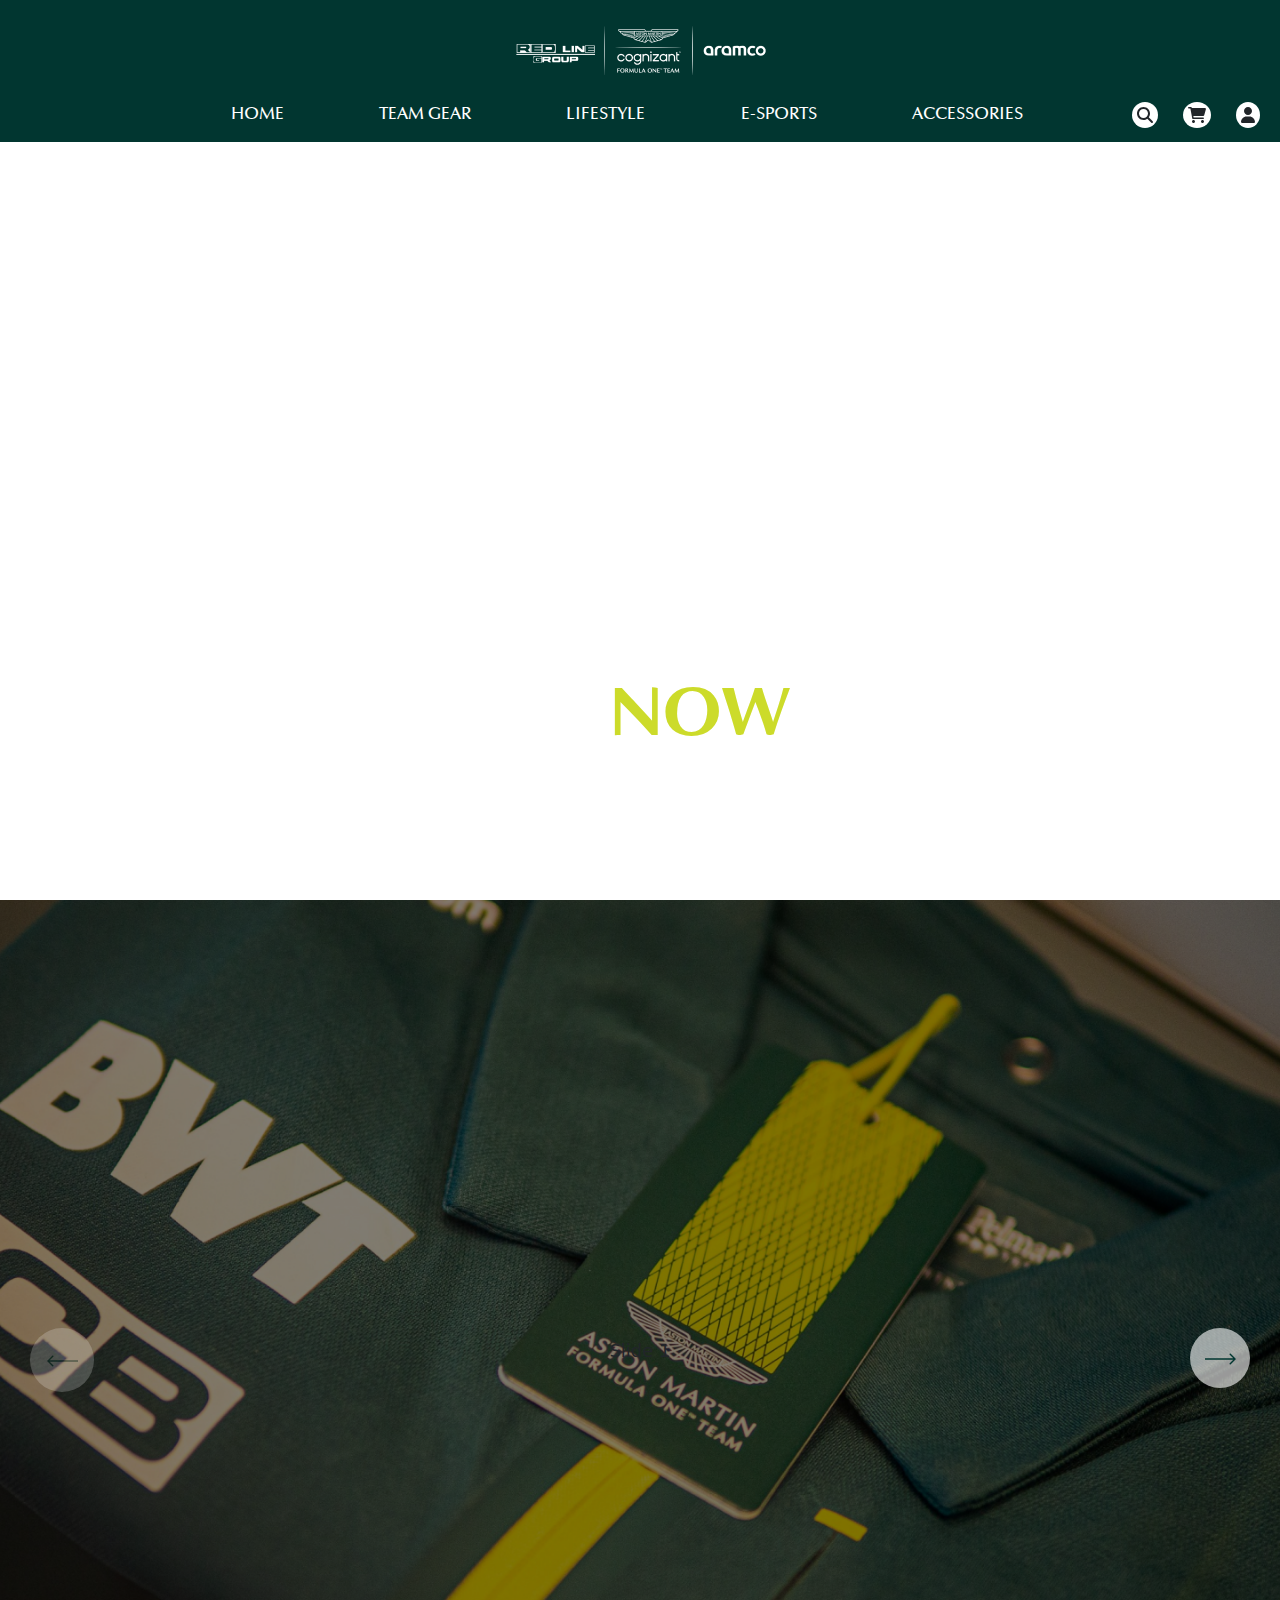
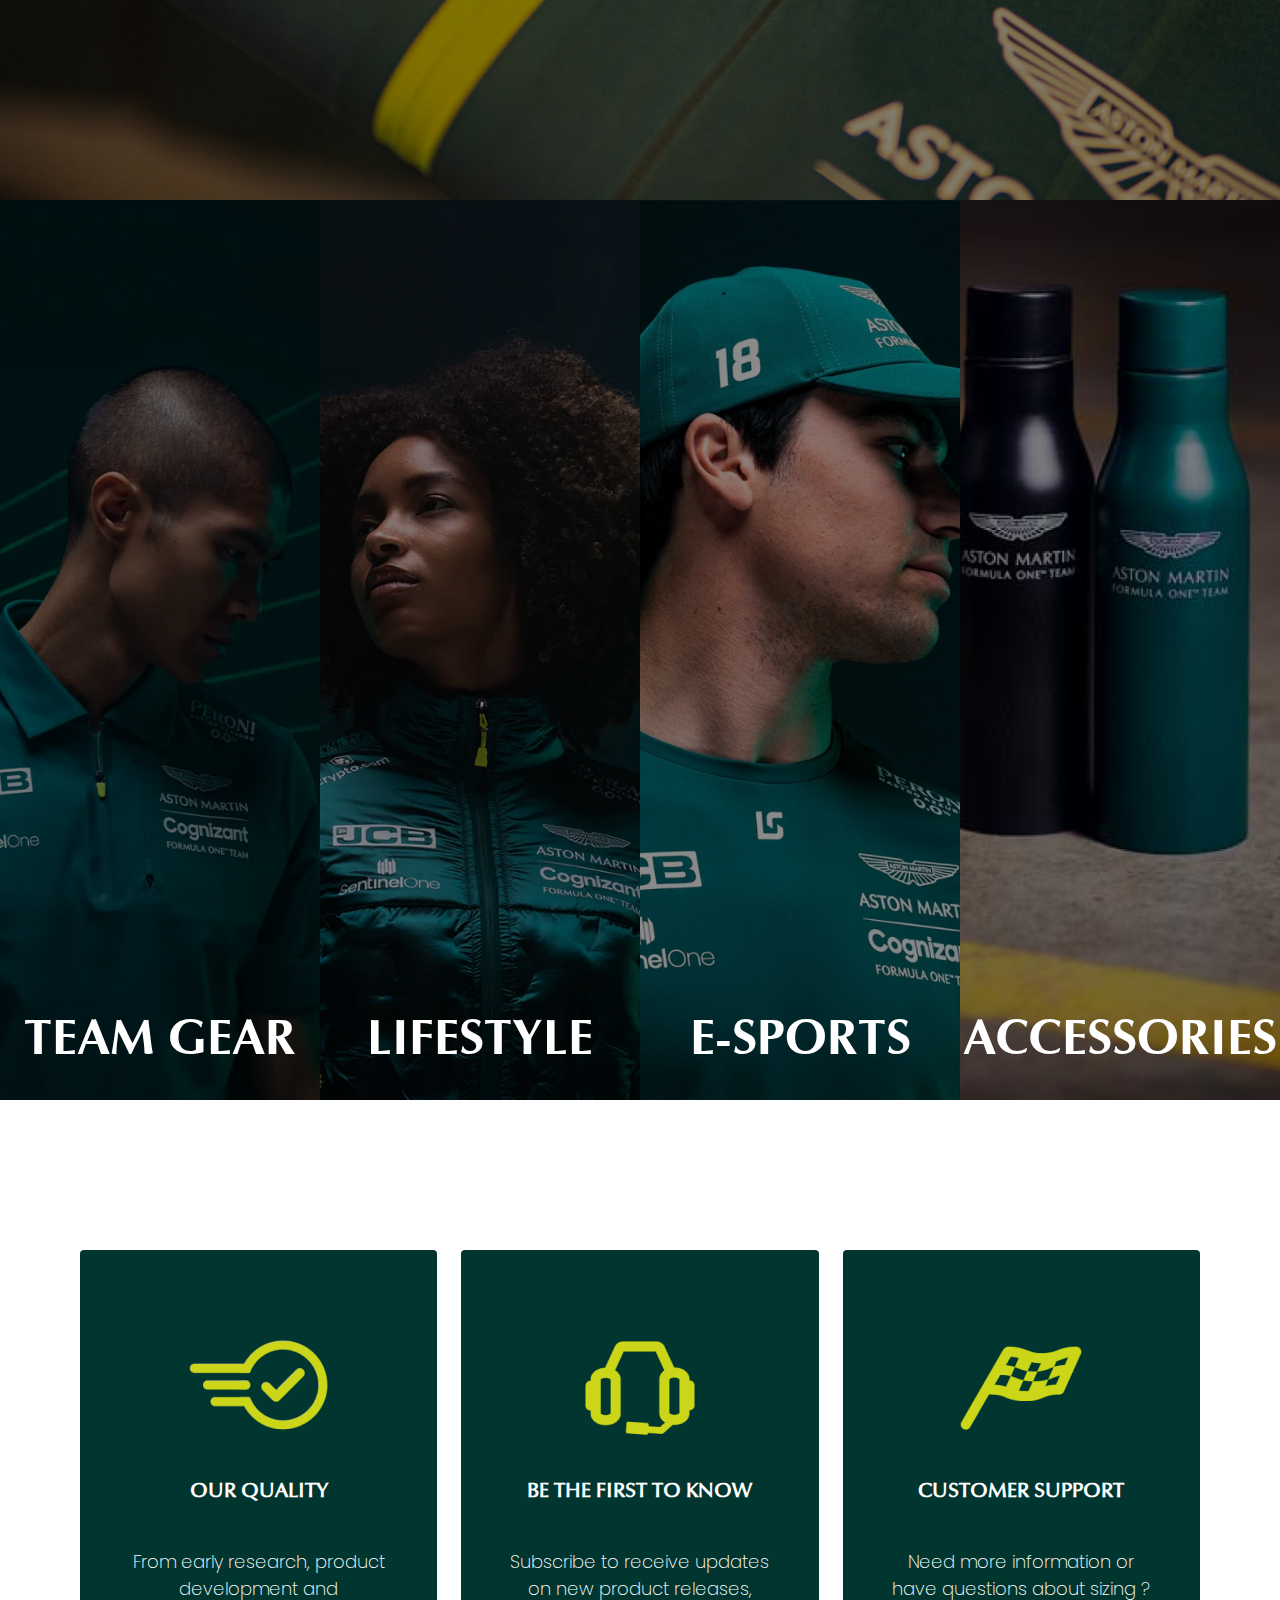
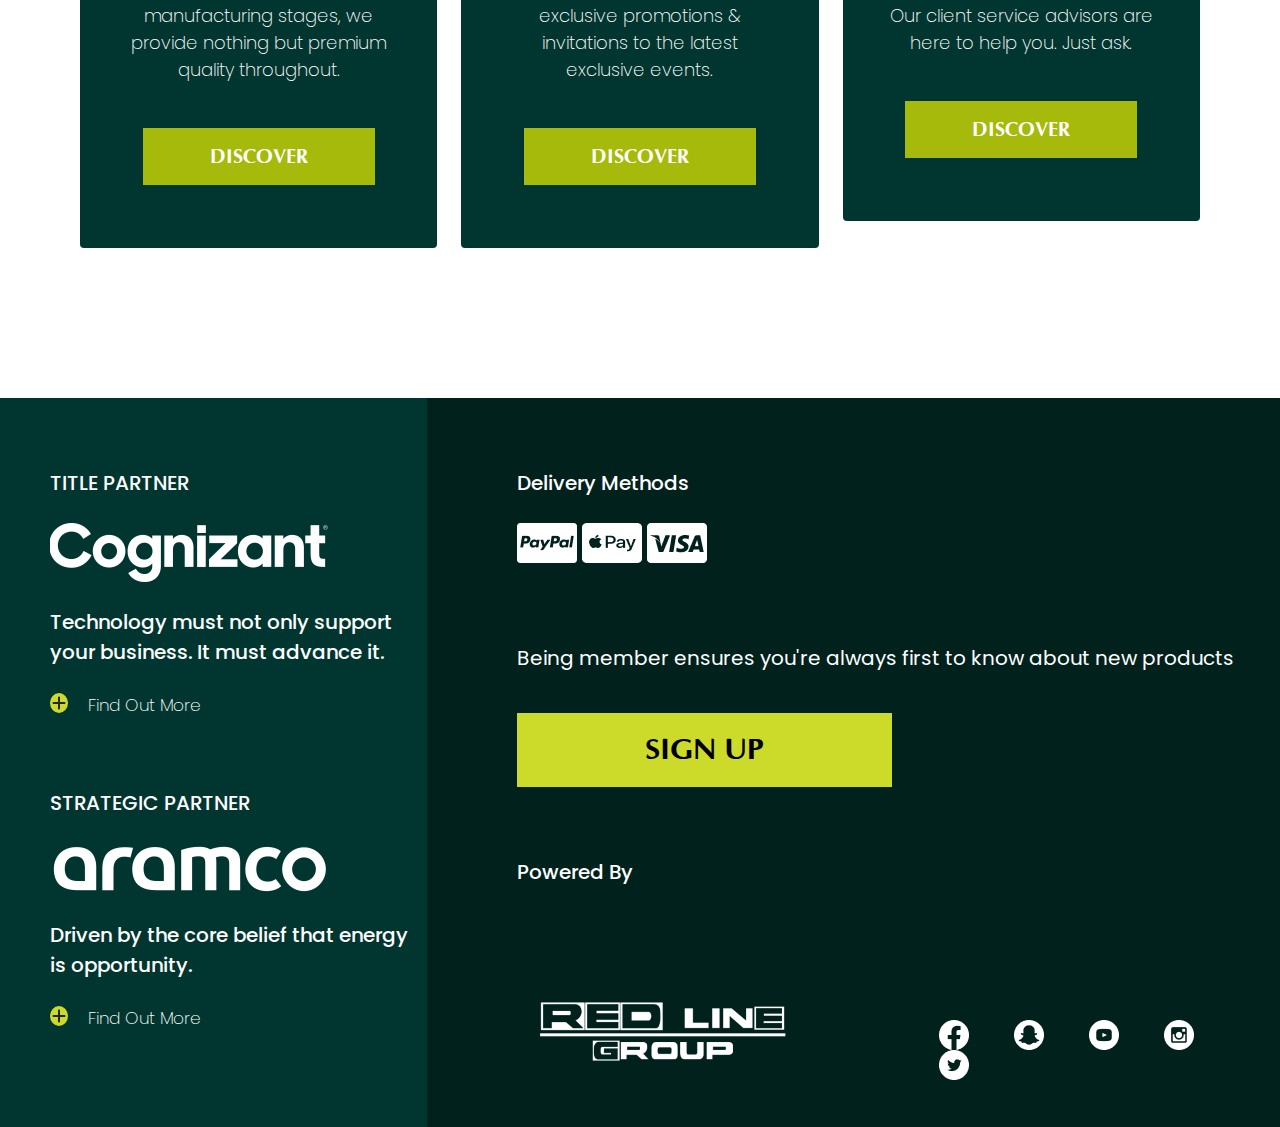
==== index.html @ c70d3a16 "." ====
<!DOCTYPE html>
<html lang="en">
<head>
    <meta charset="UTF-8">
    <meta http-equiv="X-UA-Compatible" content="IE=edge">
    <meta name="viewport" content="width=device-width, initial-scale=1.0">
    <title>Home</title>
    <link href="https://fonts.googleapis.com/css2?family=Poppins:wght@100;200;300;400;500&display=swap" rel="stylesheet">
    <link rel="stylesheet"href="https://cdn.jsdelivr.net/npm/swiper/swiper-bundle.min.css"/>
    <link rel="stylesheet" href="css/bootstrap.min.css">
    <link rel="stylesheet" href="css/all.min.css">
    <link rel="stylesheet" href="css/style.css">
</head>
<body>

    <section class="welcomeSection">

        <nav>
            <div class="logo">
                <img src="/images/aston martin aramco redline logos in white 1 .png" alt="">
            </div>
            <div class="features">
                <div></div>
                <div class="list">
                    <ul>
                        <li>HOME</li>
                        <li>TEAM GEAR</li>
                        <li>LIFESTYLE</li>
                        <li>E-SPORTS</li>
                        <li>ACCESSORIES</li>

                    </ul>
                </div>

                <div class="shoping">
                    <i class="fa-solid fa-magnifying-glass"></i>
                    <i class="fa-solid fa-cart-shopping"></i>
                    <i class="fa-solid fa-user"></i>
                </div>
            </div>
        </nav>

        <div class="caption h-75 d-flex align-items-end">
            <h4>ASTON MARTIN  <span>NOW</span> <br> IN SAUDI ARABIA</h4>
        </div>

    </section>


    <section class="sliderSec">
        <div class="swiper mySwiper">
            <div class="swiper-wrapper">
              <div class="swiper-slide s1">Slide 1</div>
              <div class="swiper-slide s2">Slide 2</div>
             
            </div>
            <div class="swiper-button-next">
              <div class="img">
                <img src="/images/Arrow 1.png" alt="">
              </div>
            </div>
            <div class="swiper-button-prev">
                <div class="img">
                <img src="/images/Arrow 2.png" alt="">

                </div>
            </div>
          </div>
    </section>


    <section class="sections">
      <div class="d-flex">

        <div class="img" id="s1">
            <img src="/images/image 27 (1).png" alt="">

            <div class="caption c1">
                <h4>TEAM GEAR</h4>
               <div class="wilHeddin">
                 <p>Polo shirts, gilet,
                    midlayer and jacket</p>
                    <button>SHOP NOW</button>
               </div>
            </div>
        </div>

        <div class="img" id="s2">
            <img src="/images/image 28 (1).png" alt="">
            <div class="caption c2">
                <h4>LIFESTYLE</h4>
               <div class="wilHeddin">
                 <p>Cap, polo shirt
                    and hybrid</p>
                    <button>SHOP NOW</button>
               </div>
            </div>
        </div>

        <div class="img" id="s3">
            <img src="/images/image 29.png" alt="">
            <div class="caption c3">
                <h4>E-SPORTS</h4>
               <div class="wilHeddin">
                 <p>Cap, hoodie, jersey
                    and pants </p>
                    <button>SHOP NOW</button>
               </div>
            </div>
        </div>

        <div class="img" id="s4">
            <img src="/images/image 30.png" alt="">
            <div class="caption c4">
                <h4>ACCESSORIES</h4>
               <div class="wilHeddin">
                 <p>Phone charger, cufflinks,
                    keyring and thermos</p>
                    <button>SHOP NOW</button>
               </div>
            </div>
        </div>
       
      </div>

        
    </section>


    <section class="servies">
      <div class="customcontainer">
        <div class="row">
            <div class="col-md-4">
                <div class="one">
                    <img src="/images/image 2.png" alt="">
                    <h3>OUR QUALITY</h3>
                    <p>From early research, product development and manufacturing stages, we provide nothing but premium quality throughout.</p>
                    <button>DISCOVER</button>
                </div>
            </div>
            <div class="col-md-4">
                <div class="one">
                    <img src="/images/headset_300x300.png" alt="">
                    <h3>BE THE FIRST TO KNOW</h3>
                    <p>Subscribe to receive updates on new product releases, exclusive promotions & invitations to the latest exclusive events.</p>
                    <button>DISCOVER</button>
                </div>
            </div>

            <div class="col-md-4">
                <div class="one">
                    <img src="/images/flag_300x300 .png" alt="">
                    <h3>CUSTOMER SUPPORT</h3>
                    <p>Need more information or have questions about sizing ? Our client service advisors are here to help you. Just ask.</p>
                    <button>DISCOVER</button>
                </div>
            </div>
        </div>
      </div>
    </section>


    <footer>
        <div class="row">
            <div class="col-md-4">
                <h4>TITLE PARTNER</h4>
                <img src="/images/image 27.png" alt="">
                <p>Technology must not only support your business. It must advance it.</p>
                <i class="fa-solid fa-plus"></i> <span>Find Out More</span>

                <h4>STRATEGIC PARTNER</h4>
                <img src="/images/image 28.png" alt="">
                <p>Driven by the core belief that energy is opportunity.</p>
                <i class="fa-solid fa-plus"></i> <span>Find Out More</span>

            </div>

            <div class="col-md-8">
                <h6>Delivery Methods</h6>
                <img src="/images/Vector (7).png" alt="">
                <img src="/images/Vector (8).png" alt="">
                <img src="/images/Vector (9).png" alt="">
                <p>Being member ensures you're always first to know about new products</p>
                <button>SIGN UP</button>
                <h6>Powered By</h6>

               <div class="powered d-flex">
                
                <img src="/images/aston martin aramco redline logos in white 1 (3).png" alt="">
            
                <div class="social">
                    <img src="/images/Vector (10).png" alt="">
                <img src="/images/Vector (11).png" alt="">
                <img src="/images/Vector (12).png" alt="">
                <img src="/images/Vector (13).png" alt="">
                <img src="/images/Vector (14).png" alt="">
                </div>

               </div>
            </div>
        </div>
    </footer>


    <script src="js/jquery-3.5.1.js"></script>
    <script src="js/popper.min.js"></script>
    <script src="js/bootstrap.min.js"></script>
    <script src="js/all.min.js"></script>
    <script src="https://cdn.jsdelivr.net/npm/swiper/swiper-bundle.min.js"></script>

    <script src="js/main.js"></script>
</body>
</html>
---- css/style.css ----
@font-face {
  font-family: "Optima Italic";
  font-style: normal;
  font-weight: normal;
  src: local("Optima Italic"), url("../fonts/Optima_Italic.woff") format("woff");
}

@font-face {
  font-family: "Optima Medium";
  font-style: normal;
  font-weight: normal;
  src: local("Optima Medium"), url("../fonts/Optima Medium.woff") format("woff");
}

@font-face {
  font-family: "Optima Bold";
  /* font-style: normal; */
  font-weight: normal;
  src: local("Optima Bold"), url("../fonts/OPTIMA_B.woff") format("woff");
}

.row {
  margin: 0;
}
.welcomeSection {
  background-image: url("../images/ezgif.com-gif-maker.gif");
  background-position: center;
  background-size: cover;
  height: 100vh;
}

nav {
  background-color: #013630;
  text-align: center;
}

nav .logo img {
  margin: 15px 0px 18px 0;
}
nav .features {
  display: flex;
  justify-content: space-between;
}
nav .list ul li {
  list-style: none;
  display: inline-block;
  margin-left: 90px;

  font-family: "Optima Medium";
  font-style: normal;
  font-weight: 550;
  font-size: 17px;
  line-height: 16px;
  /* identical to box height */

  color: #ffffff;
}

nav .features .shoping {
  /* margin-left: 186px; */
}

nav .features .shoping svg {
  margin-right: 20px;
  background-color: #fff;
  border-radius: 50%;
  padding: 5px;
}

.welcomeSection .caption {
  display: flex;
  align-content: flex-end;
  margin-left: 70px;
}

.welcomeSection .caption h4 {
  font-family: "Optima Bold";
  font-style: normal;
  font-weight: 550;
  font-size: 70px;
  line-height: 64px;

  color: #ffffff;
}

.welcomeSection .caption h4 span {
  color: #ccdb2a;
}

.sliderSec {
  height: 100vh;
}

.sliderSec .swiper {
  width: 100%;
  height: 100%;
}

.sliderSec .swiper-slide {
  text-align: center;
  font-size: 18px;
  background: #fff;

  /* Center slide text vertically */
  display: -webkit-box;
  display: -ms-flexbox;
  display: -webkit-flex;
  display: flex;
  -webkit-box-pack: center;
  -ms-flex-pack: center;
  -webkit-justify-content: center;
  justify-content: center;
  -webkit-box-align: center;
  -ms-flex-align: center;
  -webkit-align-items: center;
  align-items: center;
}

.sliderSec .s1 {
  background-image: url("../images/image 13.png");
  /* height: 100vh; */
  background-position: center;
  background-size: cover;
  /* display: block;
    width: 100%;
    height: 100%;
    object-fit: cover; */
}

.sliderSec .swiper-button-next:after {
  content: "";
}

.sliderSec .swiper-button-prev:after {
  content: "";
}

.sliderSec .swiper-button-next {
  background: rgba(255, 255, 255, 0.6);
  border-radius: 50%;
  width: 60px;
  margin-right: 20px !important;
  height: 60px;
}

.sliderSec .swiper-button-prev {
  background: rgba(255, 255, 255, 0.6);
  border-radius: 50%;
  width: 64px;
  margin-left: 20px !important;

  height: 64px;
}




.sections .img{
    height: 100vh;
width: 25% ;
position: relative;
overflow: hidden;

}
.sections img{
    height: 100vh;
/* width: 130% ; */
/* height: 100%; */
    width: 100%;
    -o-object-fit: cover;
    object-fit: cover;
    position: relative;
}



.sections .img:hover{
   width: 30%;
   transition: 0.8s;
}



.sections .caption{
    position: absolute;
    top: 90%;
    /* left: 12%; */
    text-align: center;
    margin: auto;
    width: 100%;
    
    
}

.sections .caption h4{
    font-family: 'Optima bold';
    font-style: normal;
    font-weight: 700;
    font-size: 50px;
    line-height: 57px;
    
    color: #FFFFFF;
}

.sections .caption p{
    
font-family: 'Poppins';
font-style: normal;
font-weight: 400;
font-size: 25px;
line-height: 38px;
text-align: center;

color: #FFFFFF;
}

.sections .caption button{
    
    font-family: 'Poppins';
font-style: normal;
font-weight: 600;
font-size: 25px;
line-height: 38px;
/* identical to box height */
padding: 15px 105px;
background: #CEDC01;
border: none;
color: #000000;

}

.sections .caption .wilHeddin{
    display: none;
}
  
.sections .img:hover .caption{
    display: block;
    color: #01211d;
/* left:12%; */
    top: 70%;
    transition: 0.8s;
/* 
    position: absolute;
    top: 70%;
    background-color: #000000; */
 }

 .sections .img:hover .wilHeddin{
    display: block;
    transition: 0.8s !important;

}

.servies {
  margin: 150px 0;
}
.servies .customcontainer {
  padding: 0 68px;
}

.servies .one {
  padding: 63px 45px;
  background: #013630;
  border-radius: 4px;
  text-align: center;
}

.servies .one h3 {
  margin-top: 17px;
  font-family: "Optima Medium";
  font-style: normal;
  font-weight: 700;
  font-size: 20px;
  line-height: 23px;
  /* identical to box height */

  text-align: center;

  color: #ffffff;
}

.servies .one p {
  margin: 45px 0;
  font-family: "Poppins";
  font-style: normal;
  font-weight: 200;
  font-size: 18px;
  line-height: 27px;
  text-align: center;

  color: #ffffff;
}

.servies .one button {
  background: rgba(206, 220, 1, 0.8);
  border: none;
  padding: 17px 67px;
  font-family: "Optima Bold";
  font-style: normal;
  font-weight: 700;
  font-size: 20px;
  line-height: 23px;
  /* identical to box height */

  text-align: center;

  color: #ffffff;
}

footer .col-md-4 {
  background: #013630;
  padding-left: 50px;
  padding-bottom: 70px;
}

footer .col-md-4 h4 {
  font-family: "Poppins";
  font-style: normal;
  font-weight: 500;
  font-size: 20px;
  line-height: 30px;
  /* identical to box height */

  margin: 70px 0 25px 0;
  color: #ffffff;
}

footer .col-md-4 p {
  font-family: "Poppins";
  font-style: normal;
  font-weight: 500;
  font-size: 20px;
  line-height: 30px;
  color: #ffffff;
  margin: 25px 0;
}

footer .col-md-4 svg {
  background: #ccdb2a;
  border-radius: 50%;
  padding: 2px;
  margin-right: 15px;
}

footer .col-md-4 span {
  font-family: "Poppins";
  font-style: normal;
  font-weight: 200;
  font-size: 17px;
  line-height: 26px;

  color: #ffffff;
}

footer .col-md-8 {
  background: #01211d;
  padding-left: 90px;
}

footer .col-md-8 h6 {
  font-family: "Poppins";
  font-style: normal;
  font-weight: 500;
  font-size: 20px;
  line-height: 30px;
  /* identical to box height */
  margin: 70px 0 25px;

  color: #ffffff;
}

footer .col-md-8 p {
  font-family: "Poppins";
  font-style: normal;
  font-weight: 400;
  font-size: 20px;
  line-height: 30px;

  color: #ffffff;
  margin: 80px 0 40px;
}

footer .col-md-8 button {
  font-family: "Optima Bold";
  font-style: normal;
  font-weight: 700;
  font-size: 30px;
  line-height: 34px;

  color: #000000;
  padding: 20px 128px;
  border: none;
  background: #ccdb2a;
}

footer .col-md-8 .social {
  margin-block-start: 108px !important;
  margin-left: 135px;
}

footer .col-md-8 .social img {
  margin-right: 40px !important;
}
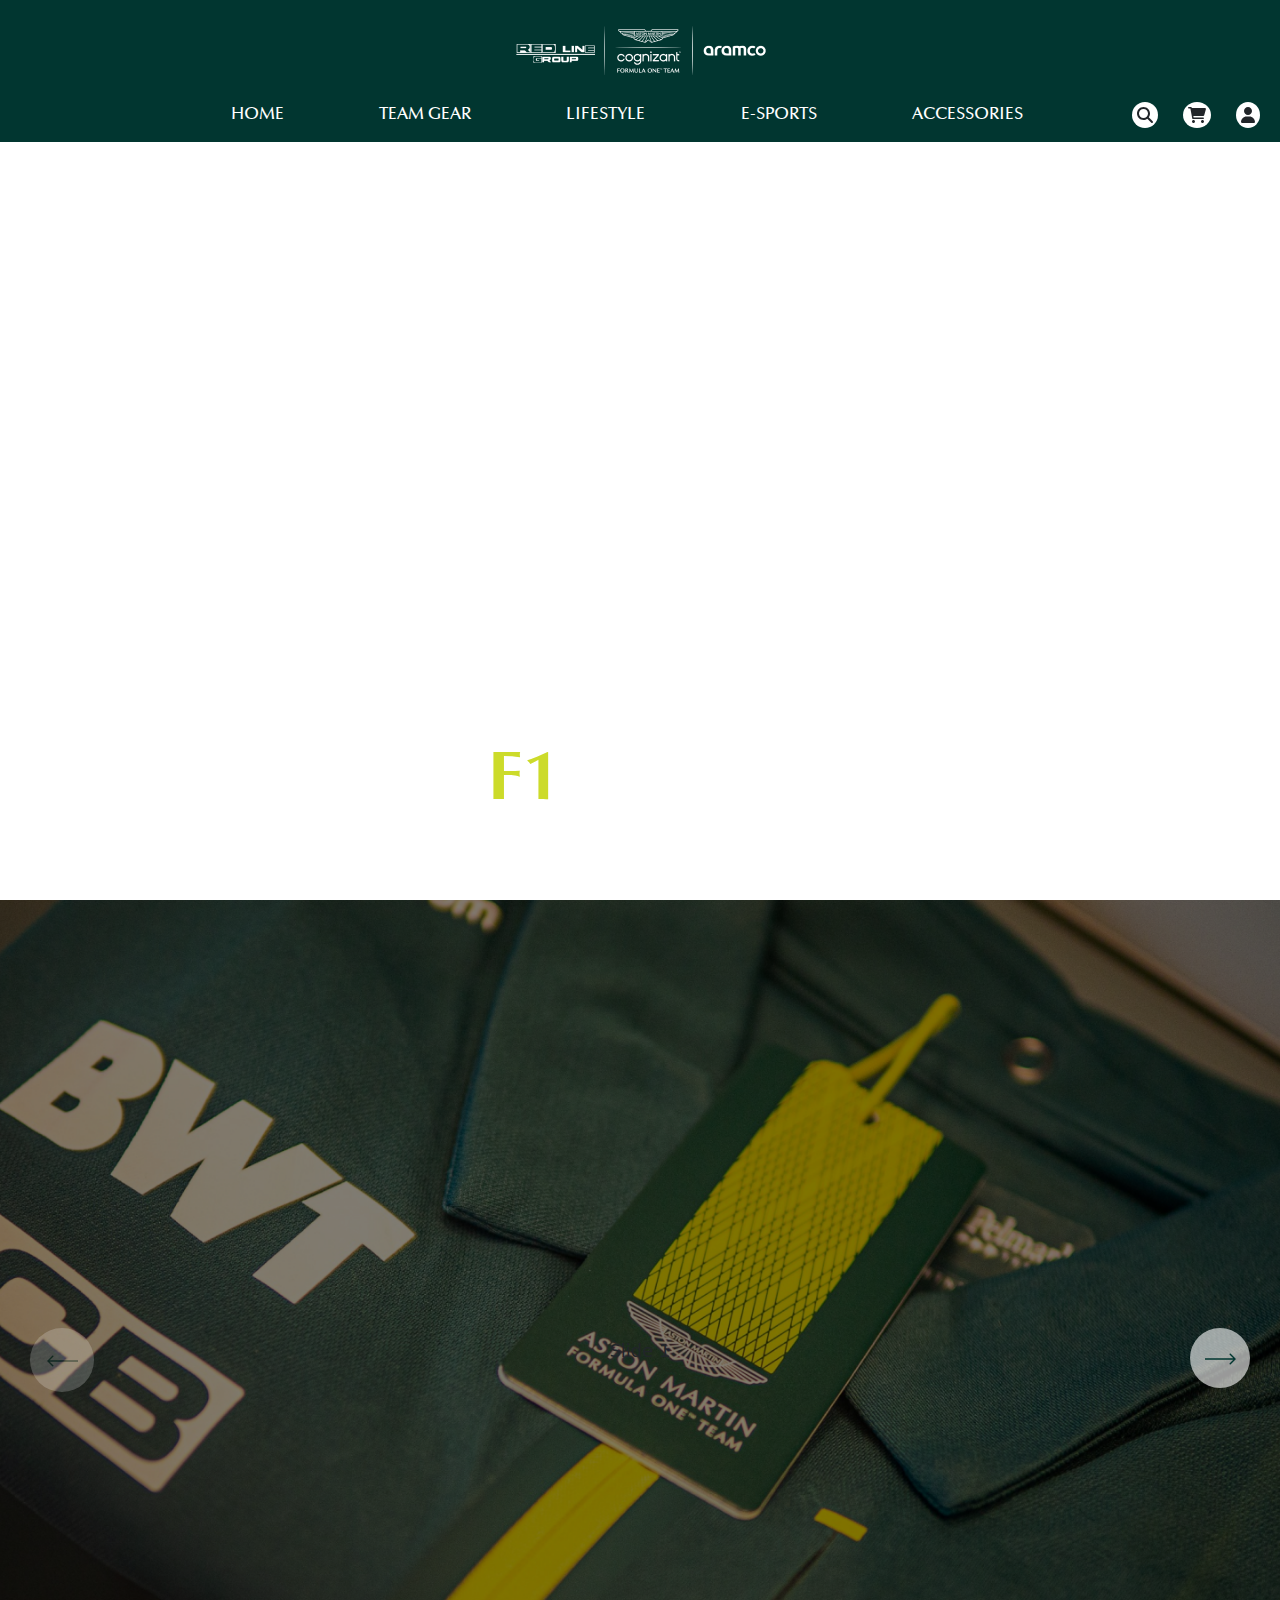
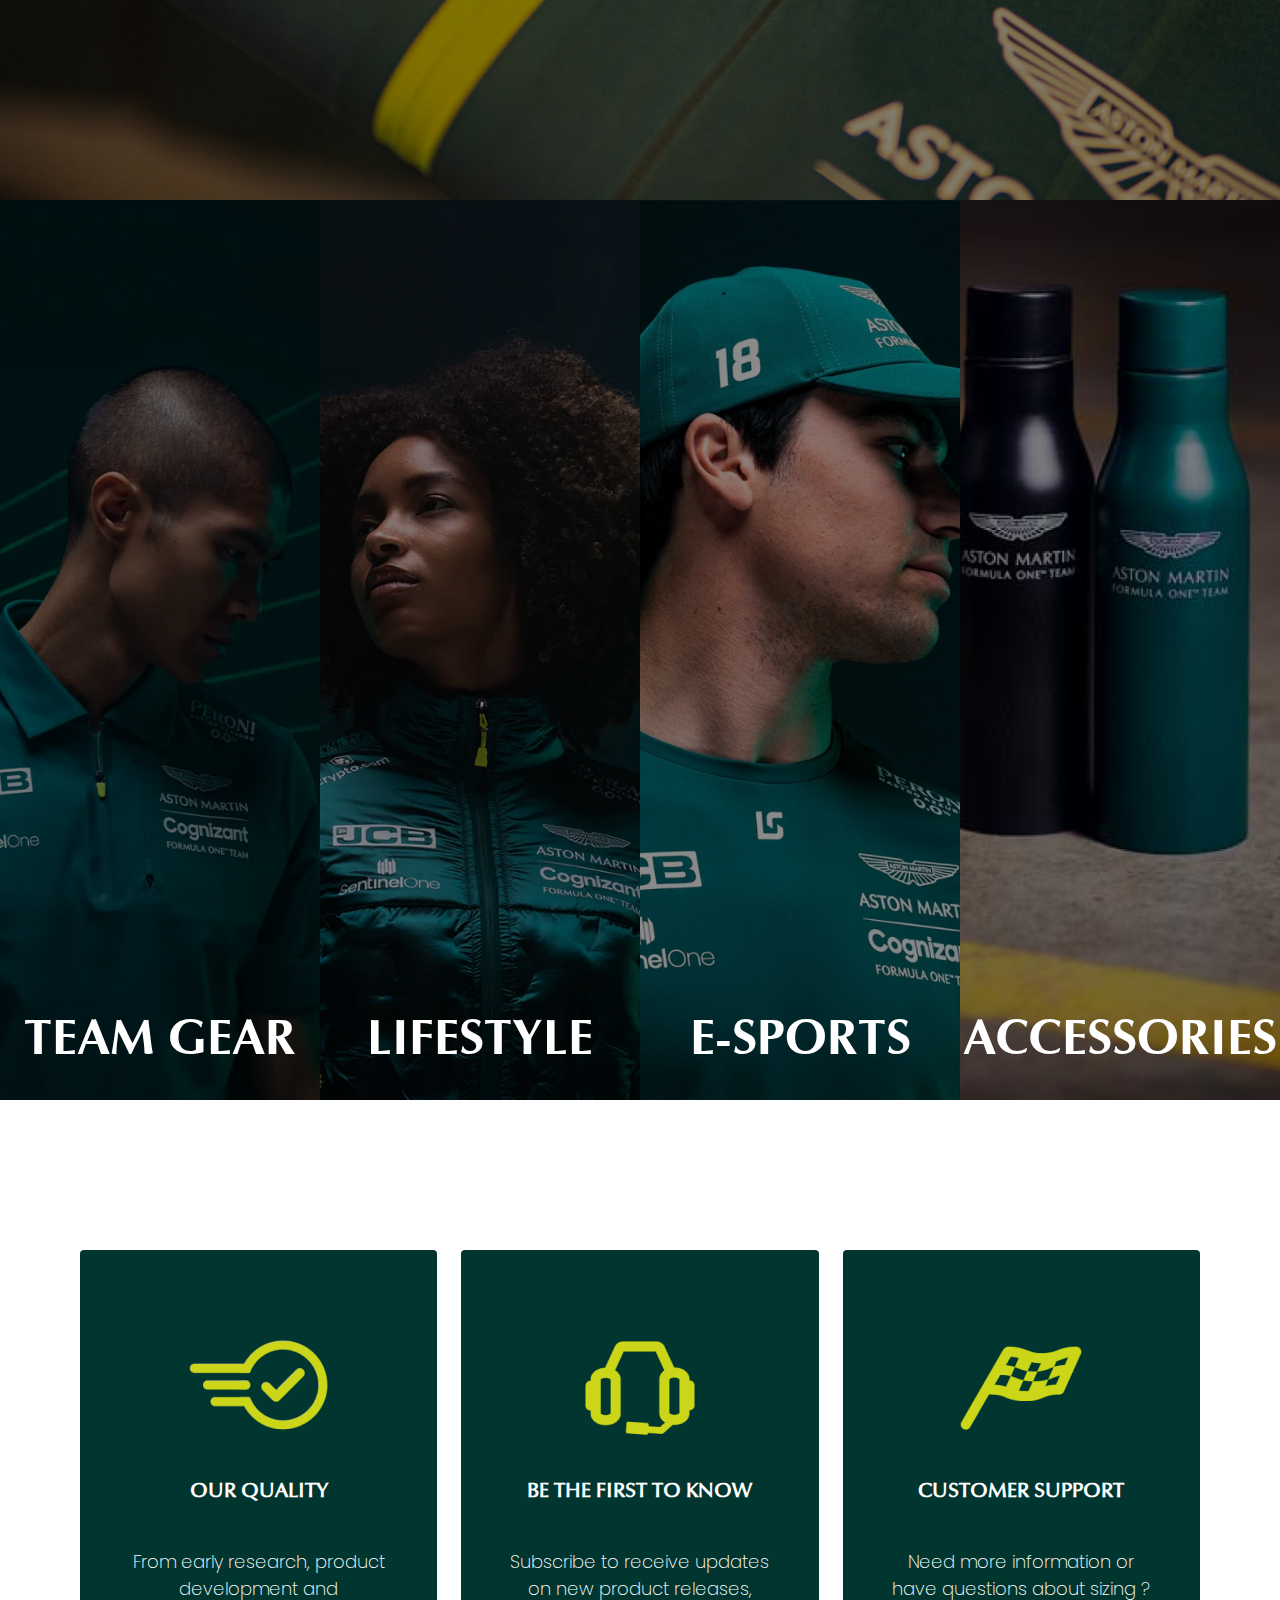
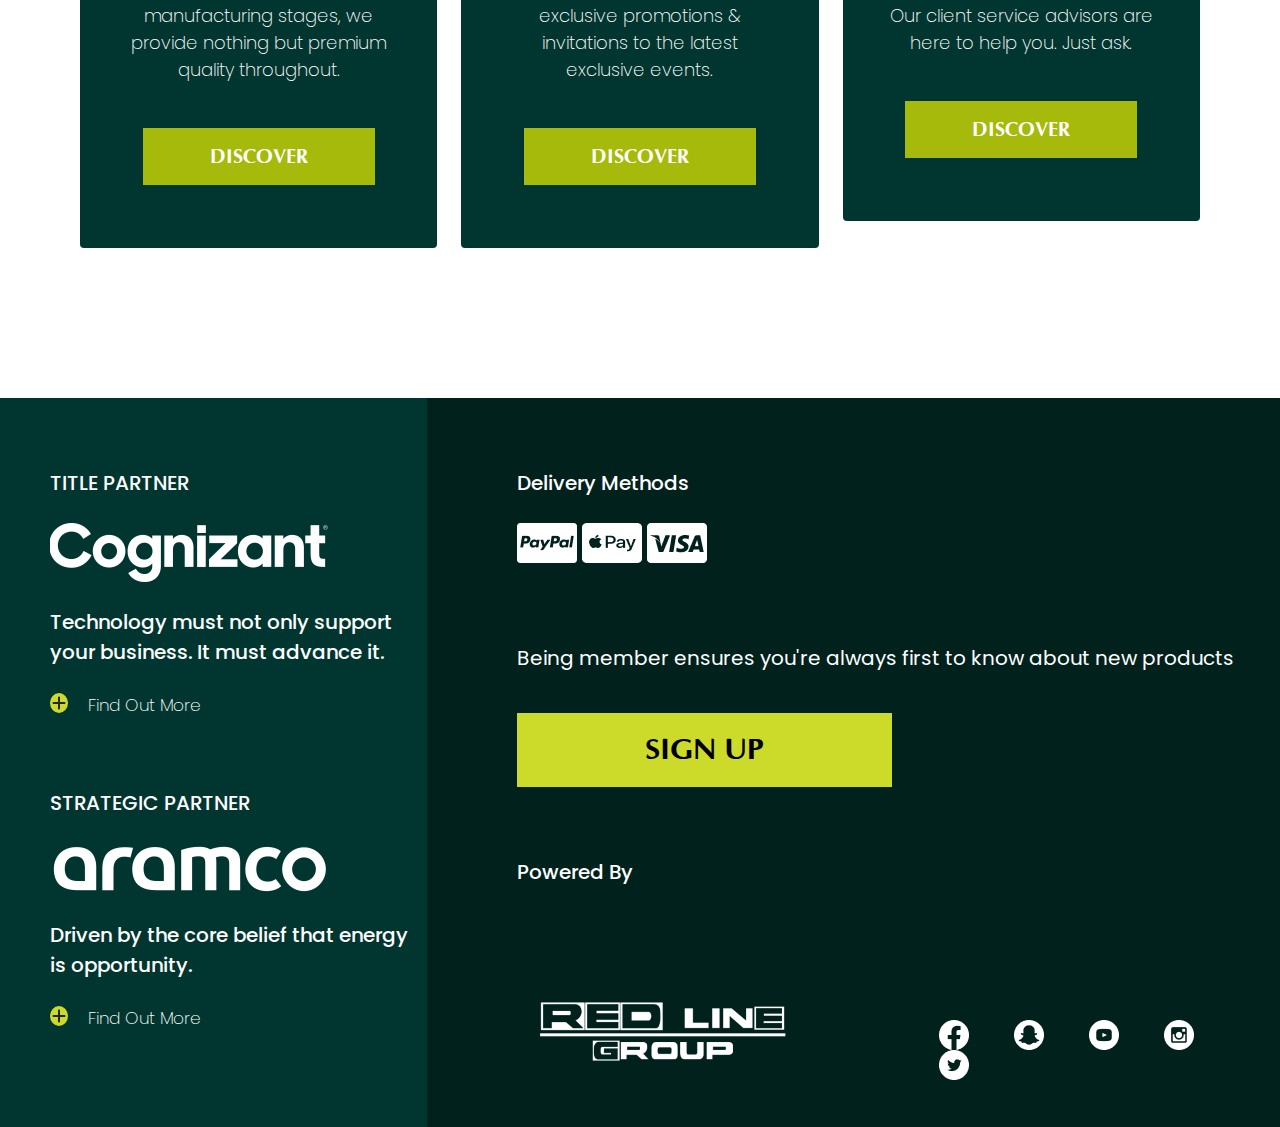
==== commit a77cde61: "." ====
--- a/index.html
+++ b/index.html
@@ -41,7 +41,8 @@
         </nav>
 
         <div class="caption h-75 d-flex align-items-end">
-            <h4>ASTON MARTIN  <span>NOW</span> <br> IN SAUDI ARABIA</h4>
+           
+            <h4>Aramco <br> Aston Martin <span>F1</span> Gear</h4>
         </div>
 
     </section>
--- a/css/style.css
+++ b/css/style.css
@@ -56,9 +56,7 @@
   color: #ffffff;
 }
 
-nav .features .shoping {
-  /* margin-left: 186px; */
-}
+
 
 nav .features .shoping svg {
   margin-right: 20px;
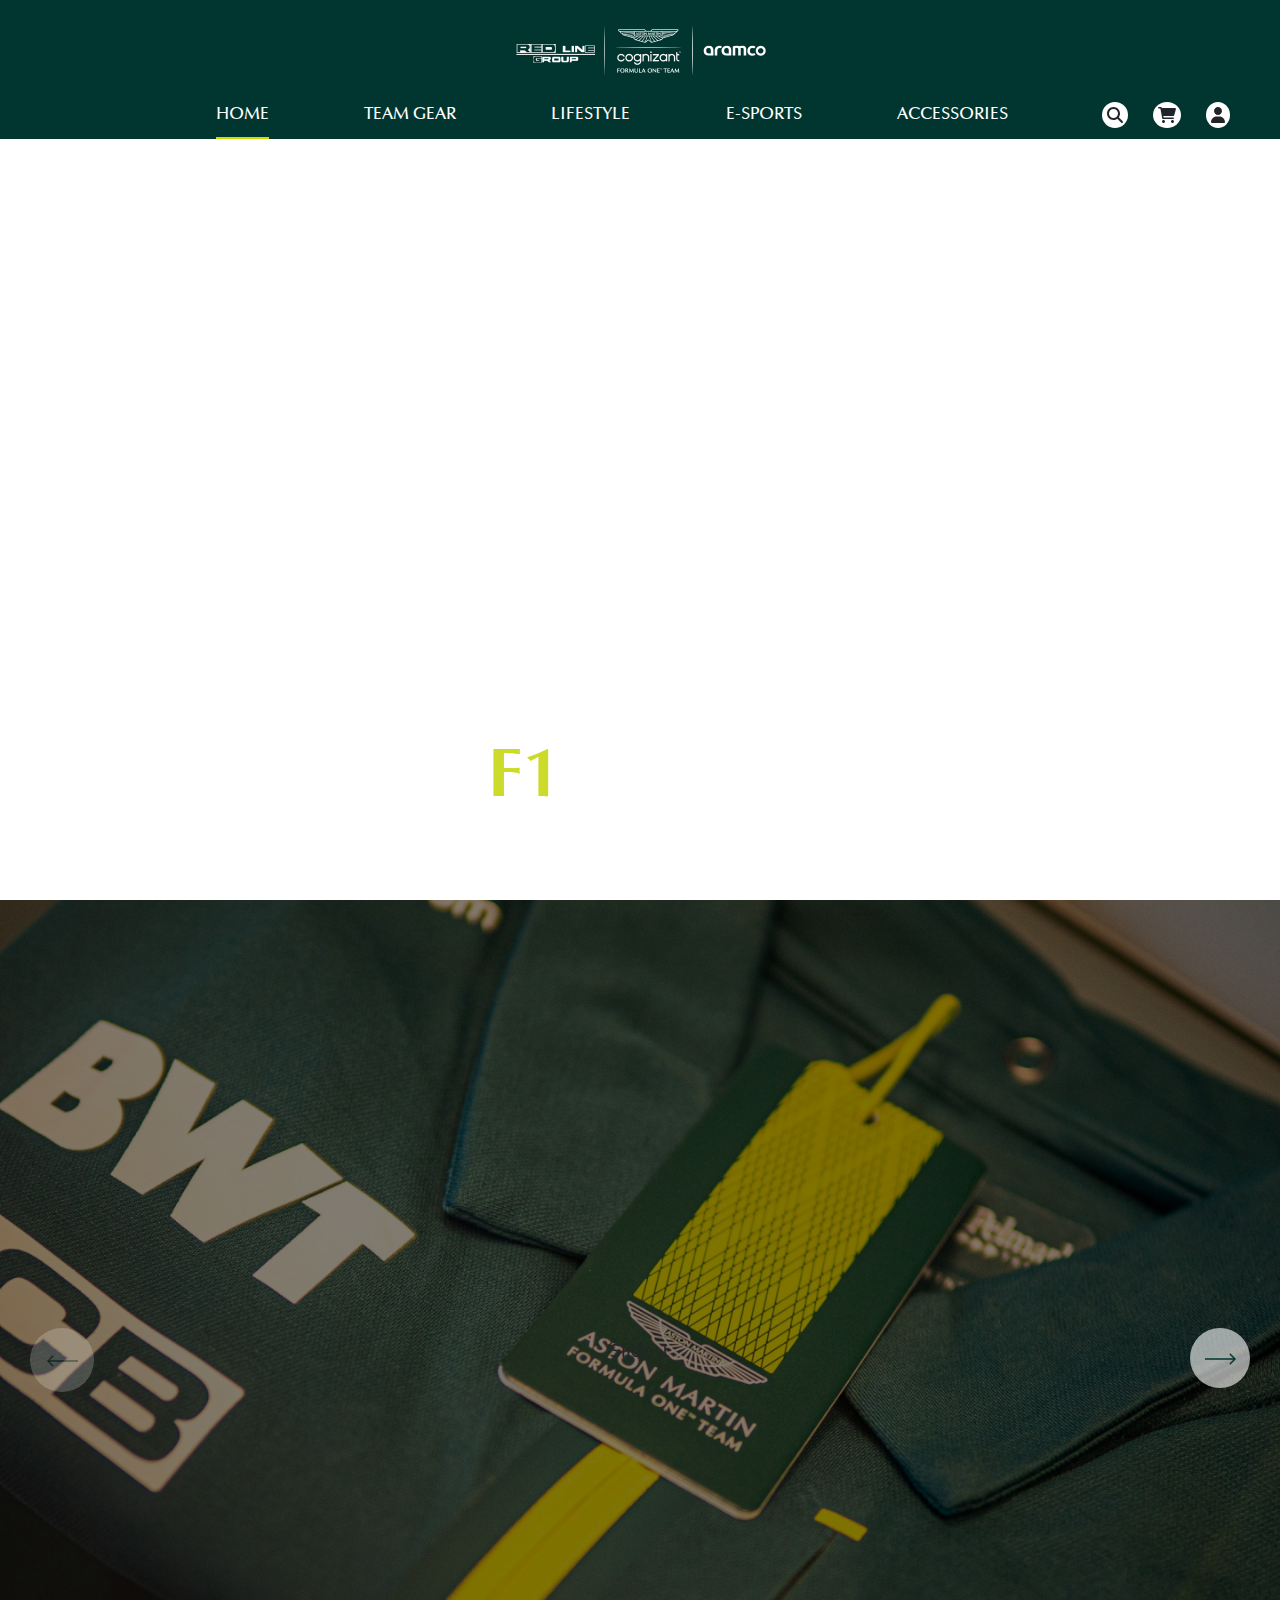
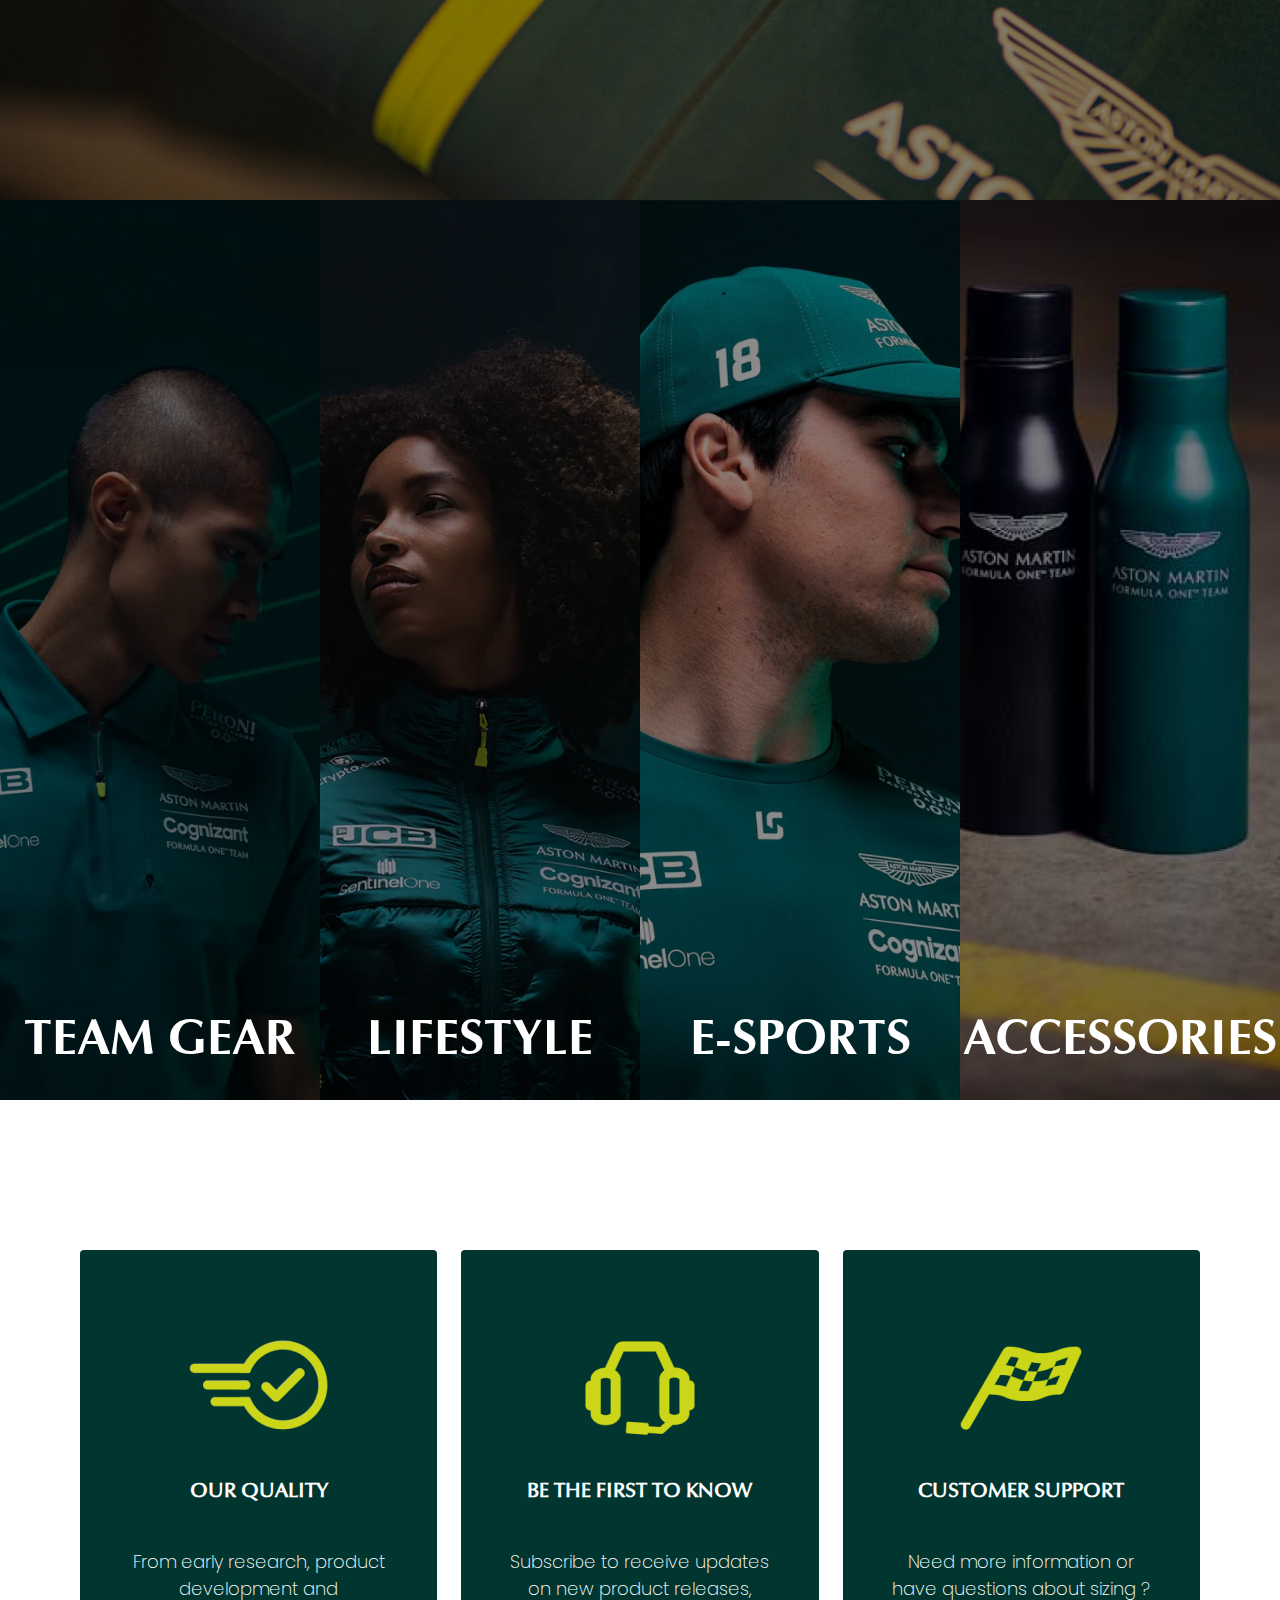
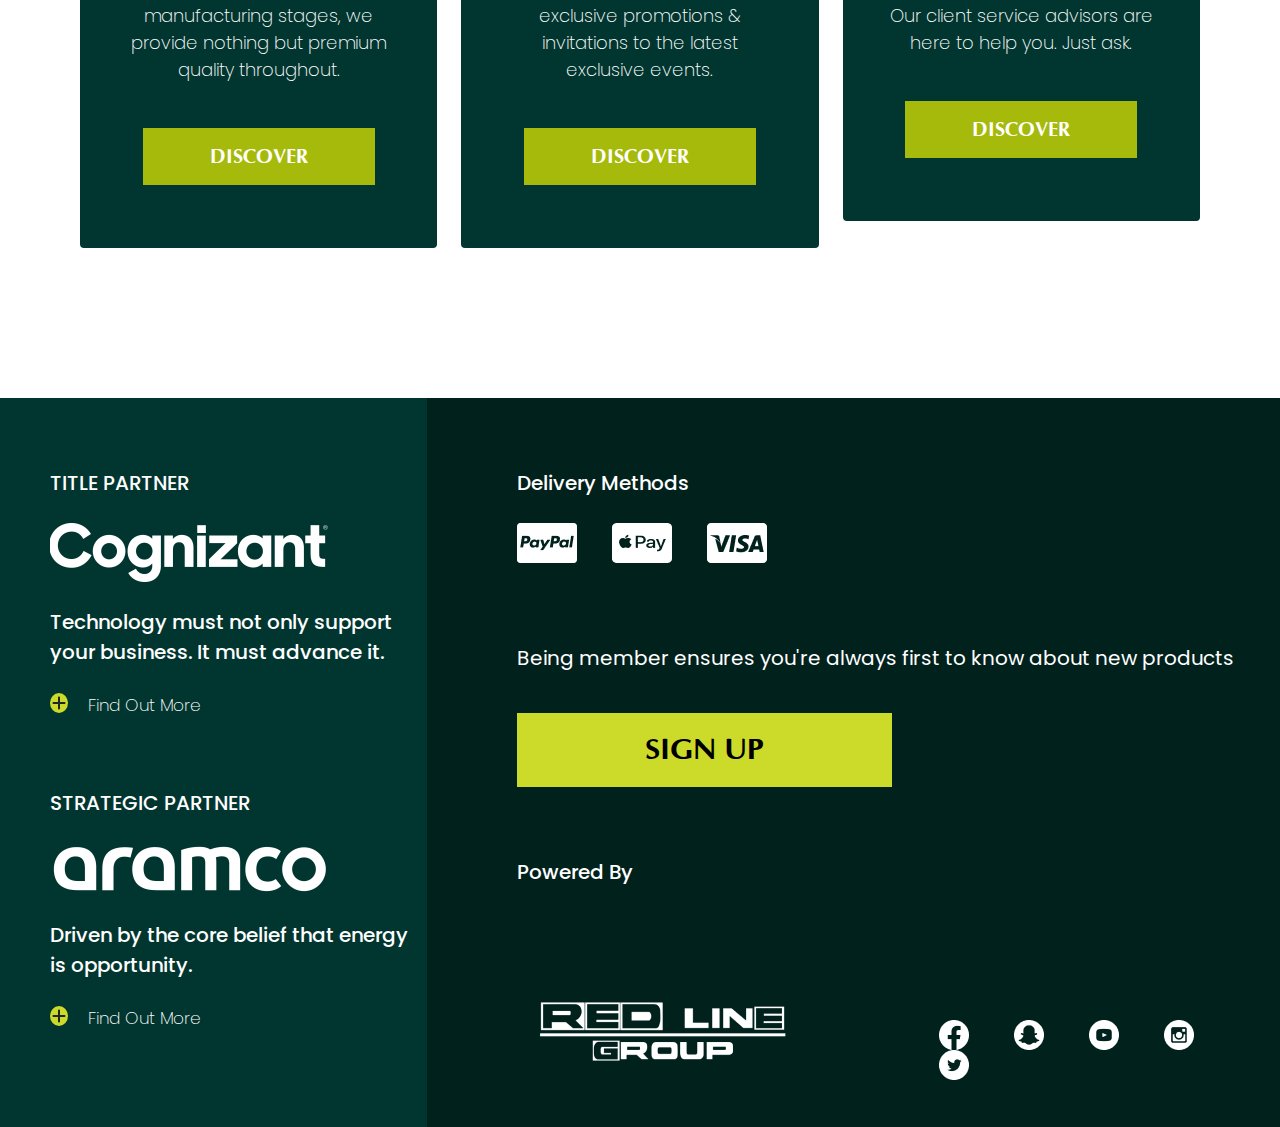
==== commit 5669b403: "." ====
--- a/index.html
+++ b/index.html
@@ -23,7 +23,7 @@
                 <div></div>
                 <div class="list">
                     <ul>
-                        <li>HOME</li>
+                        <li class="active">HOME</li>
                         <li>TEAM GEAR</li>
                         <li>LIFESTYLE</li>
                         <li>E-SPORTS</li>
@@ -178,9 +178,11 @@
 
             <div class="col-md-8">
                 <h6>Delivery Methods</h6>
-                <img src="/images/Vector (7).png" alt="">
+                <div class="payment">
+                    <img src="/images/Vector (7).png" alt="">
                 <img src="/images/Vector (8).png" alt="">
                 <img src="/images/Vector (9).png" alt="">
+                </div>
                 <p>Being member ensures you're always first to know about new products</p>
                 <button>SIGN UP</button>
                 <h6>Powered By</h6>
--- a/css/style.css
+++ b/css/style.css
@@ -41,10 +41,15 @@
   display: flex;
   justify-content: space-between;
 }
+
+nav .list ul{
+  margin-bottom: 0px;
+}
 nav .list ul li {
   list-style: none;
   display: inline-block;
   margin-left: 90px;
+  padding-bottom: 15px;
 
   font-family: "Optima Medium";
   font-style: normal;
@@ -56,13 +61,30 @@
   color: #ffffff;
 }
 
-
+nav .list .active{
+  border-bottom: 2px solid #CEDC01;
+}
+
+nav .features .shoping {
+margin-right: 30px;
+}
 
 nav .features .shoping svg {
   margin-right: 20px;
   background-color: #fff;
   border-radius: 50%;
   padding: 5px;
+}
+
+nav h2{
+  font-family: 'Optima bold';
+font-style: normal;
+font-weight: 550;
+font-size: 70px;
+line-height: 64px;
+padding: 90px  0 50px;
+
+color: #CEDC01;
 }
 
 .welcomeSection .caption {
@@ -367,6 +389,10 @@
   color: #ffffff;
 }
 
+footer .col-md-8 .payment img{
+margin-right: 30px;
+}
+
 footer .col-md-8 p {
   font-family: "Poppins";
   font-style: normal;
@@ -399,3 +425,83 @@
 footer .col-md-8 .social img {
   margin-right: 40px !important;
 }
+
+
+
+.filterBar{
+  margin-bottom: 80px;
+}
+
+.filterBar ul{
+  display: flex;
+  justify-content: center;
+  margin-top: 20px;
+  
+
+}
+
+
+.filterBar ul li{
+ list-style: none;
+ margin-right: 84px;
+ font-family: 'Poppins';
+font-style: normal;
+font-weight: 300;
+font-size: 18px;
+line-height: 22px;
+/* identical to box height */
+
+
+color: #000000;
+
+opacity: 0.7;
+  
+
+}
+
+.filterBar ul li svg{
+ color: #CEDC01
+
+   
+ 
+ }
+
+
+ .items .one{
+  text-align: center;
+  margin-bottom: 50px;
+ }
+
+ .items .one h6{
+ font-family: 'Poppins';
+font-style: normal;
+font-weight: 400;
+font-size: 18px;
+line-height: 27px;
+/* identical to box height */
+margin-top: 20px;
+
+color: #000000;
+ }
+
+ .items .one span{
+  font-family: 'Poppins';
+ font-style: normal;
+ font-weight: 400;
+ font-size: 12px;
+ line-height: 27px;
+ /* identical to box height */
+ 
+ 
+ color: #CEDC01;
+  }
+
+  .items .one h5{
+    font-family: 'Optima Medium';
+    font-style: normal;
+    font-weight: 400;
+    font-size: 20px;
+    line-height: 22px;
+    
+    color: #000000;
+    }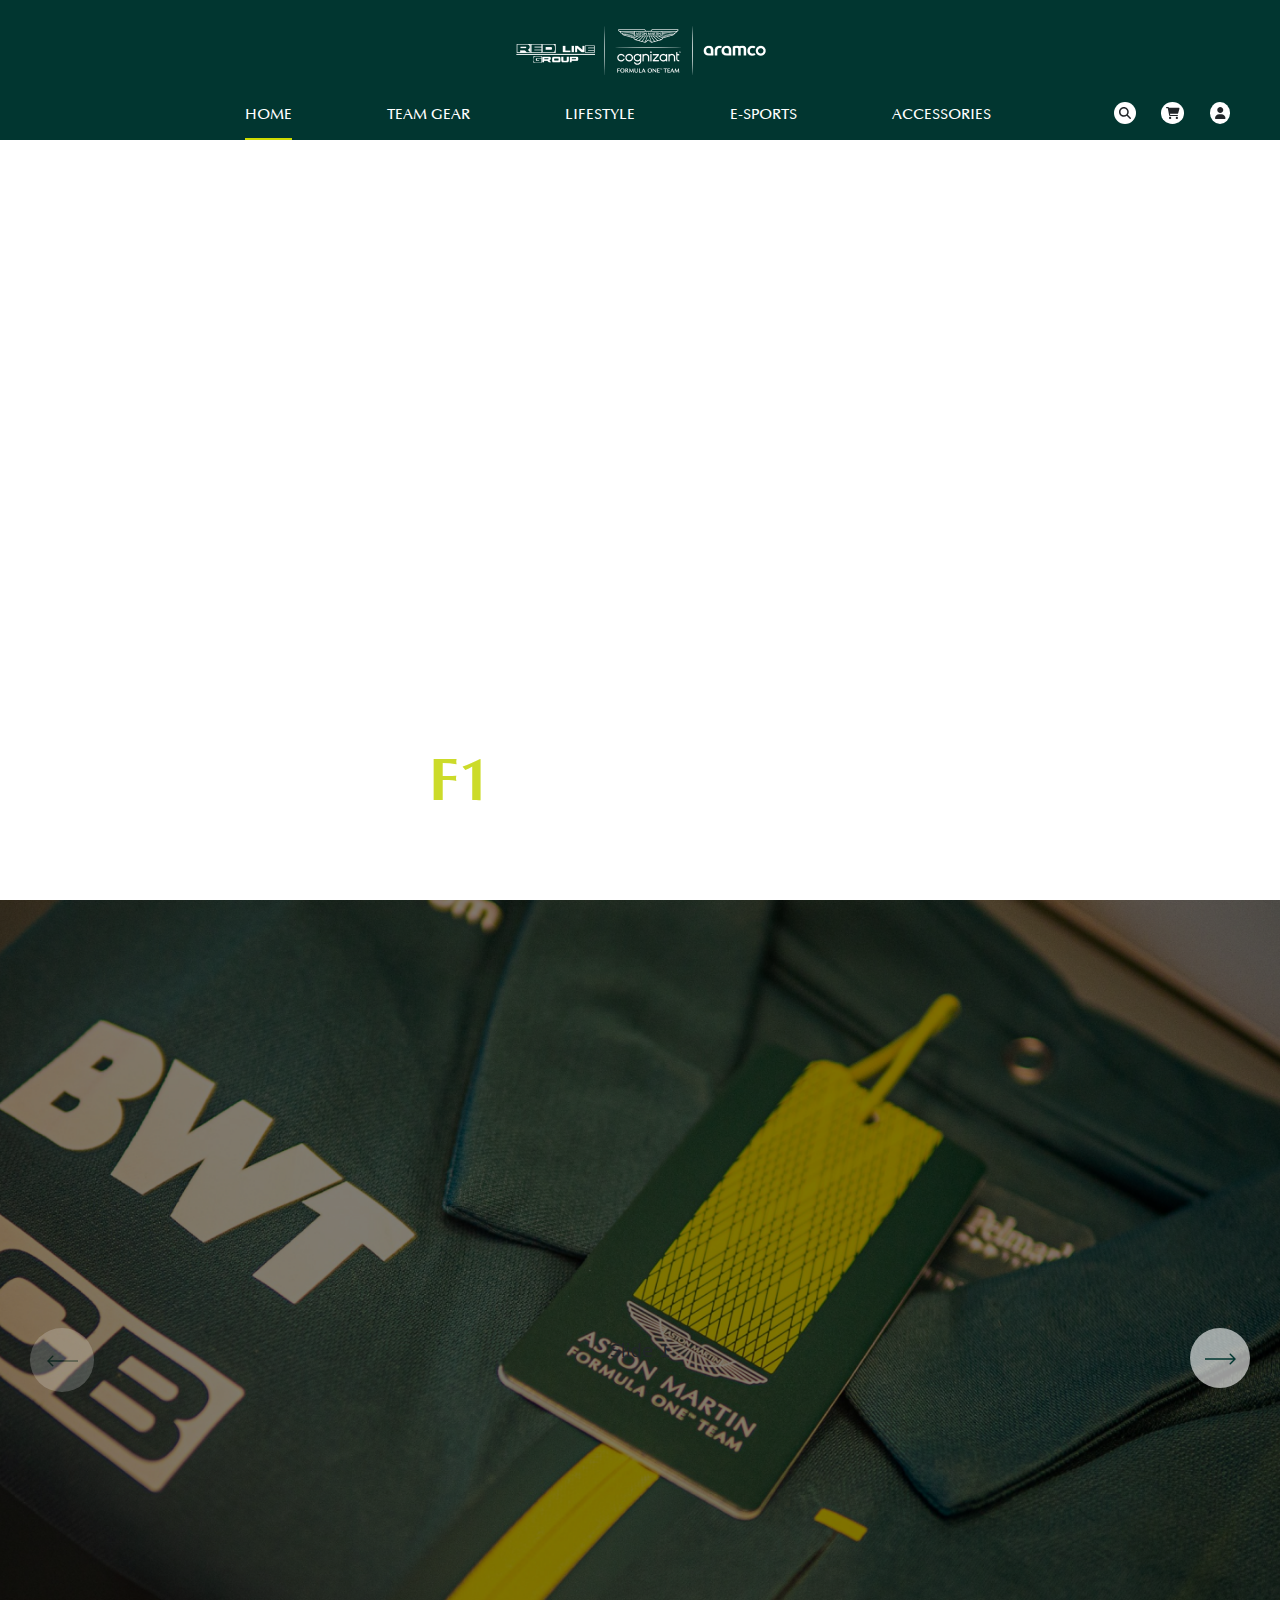
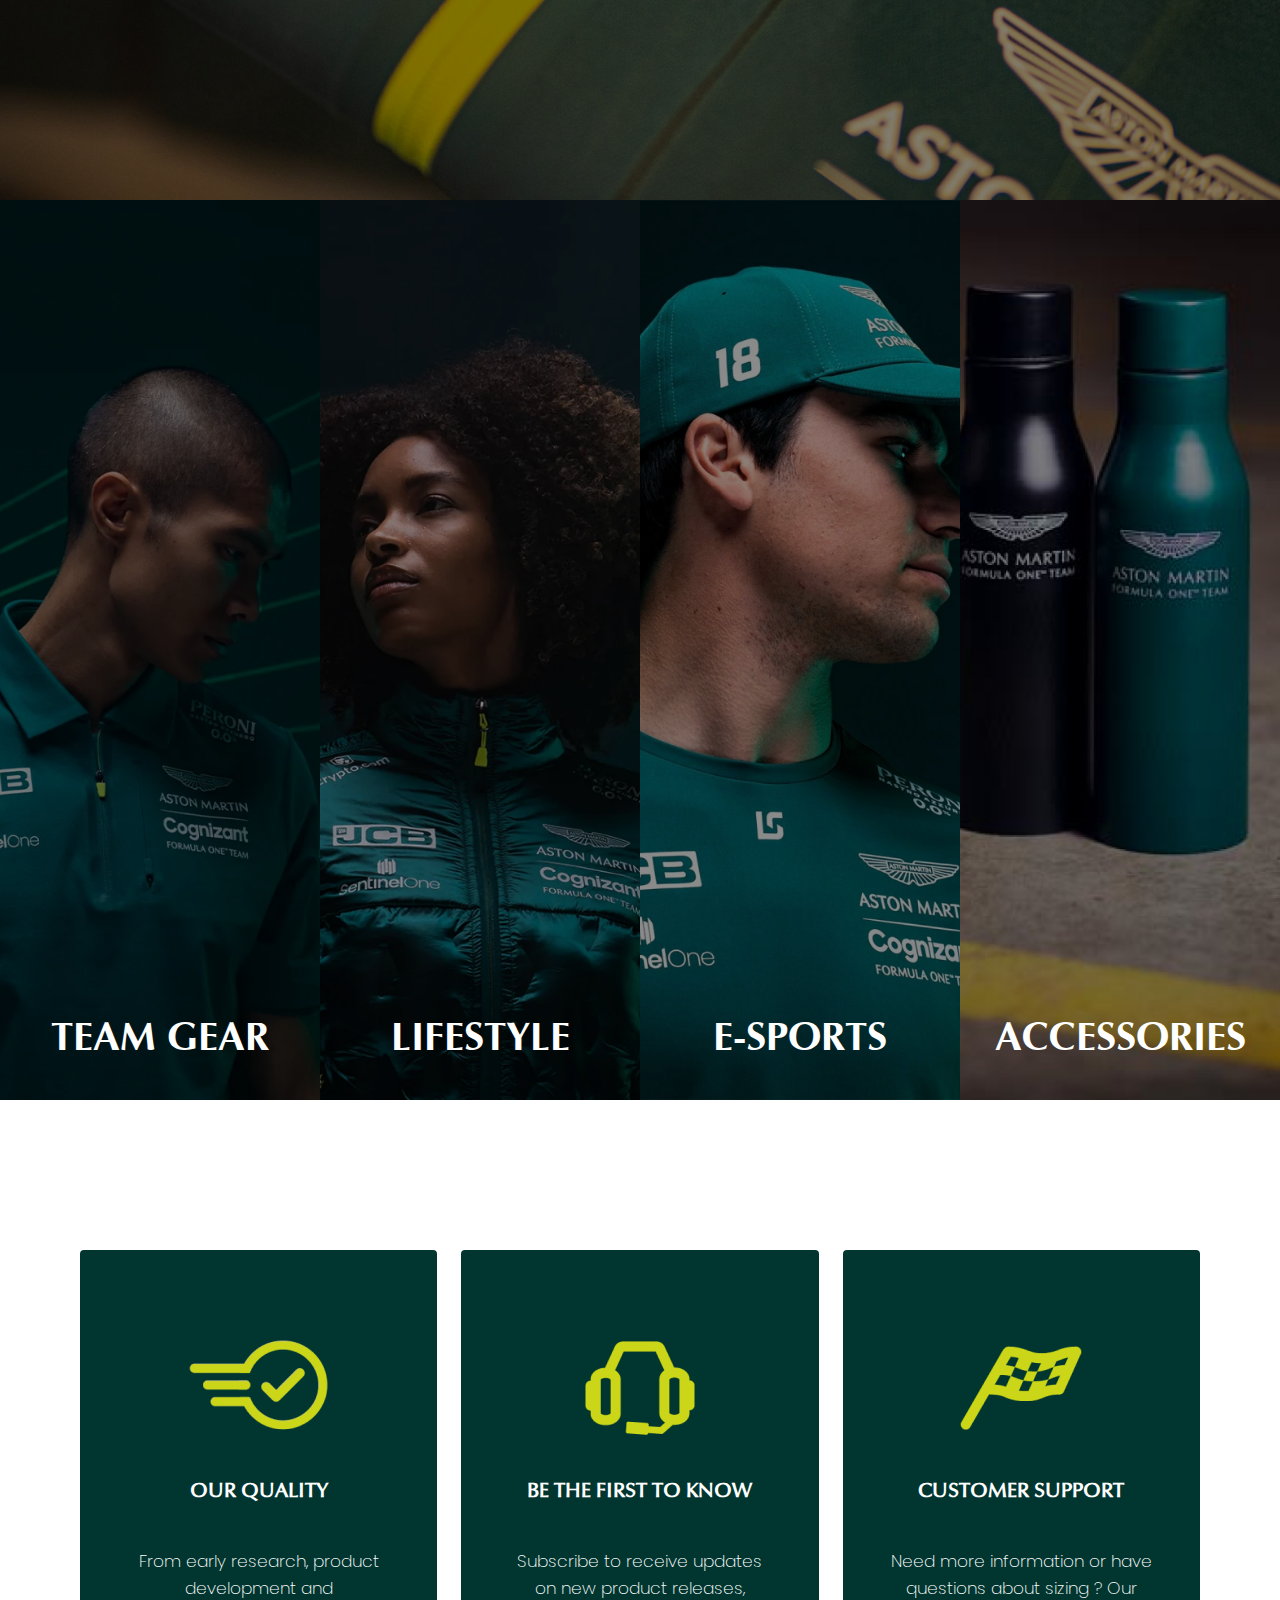
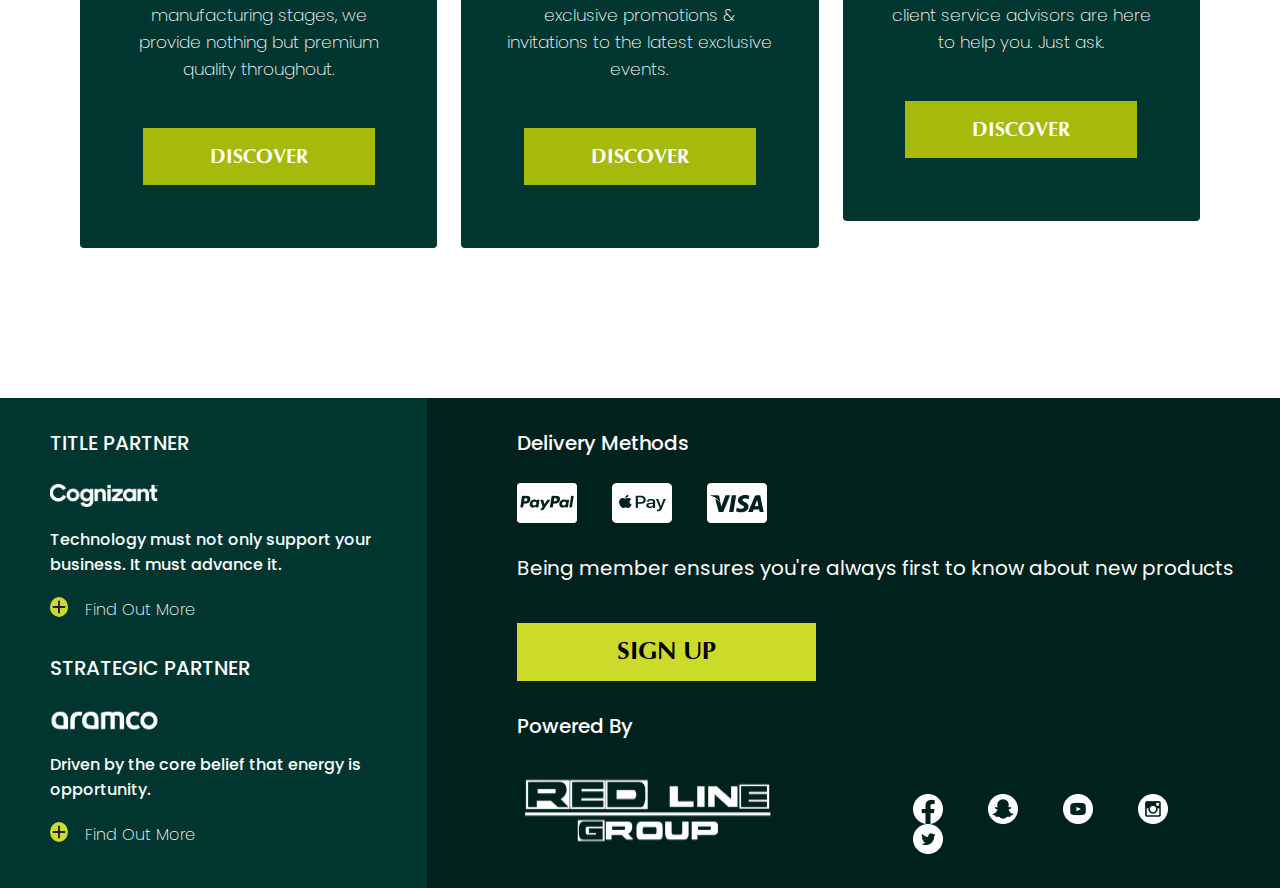
==== commit 2003bf96: "." ====
--- a/index.html
+++ b/index.html
@@ -189,7 +189,7 @@
 
                <div class="powered d-flex">
                 
-                <img src="/images/aston martin aramco redline logos in white 1 (3).png" alt="">
+                <img  class="logo" src="/images/aston martin aramco redline logos in white 1 (4).png" alt="">
             
                 <div class="social">
                     <img src="/images/Vector (10).png" alt="">
--- a/css/style.css
+++ b/css/style.css
@@ -256,13 +256,9 @@
 .sections .img:hover .caption{
     display: block;
     color: #01211d;
-/* left:12%; */
     top: 70%;
     transition: 0.8s;
-/* 
-    position: absolute;
-    top: 70%;
-    background-color: #000000; */
+
  }
 
  .sections .img:hover .wilHeddin{
@@ -326,6 +322,7 @@
 
   color: #ffffff;
 }
+
 
 footer .col-md-4 {
   background: #013630;
@@ -504,4 +501,111 @@
     line-height: 22px;
     
     color: #000000;
+    }
+
+
+    @media all and (min-width: 1200px) and (max-width: 1440px) {
+      nav .list ul li {
+        font-size: 15px;
+      }
+
+      nav .features .shoping svg {
+        font-size: 12px;
+      }
+
+      .welcomeSection .caption h4 {
+        font-size: 60px;
+        line-height: 50px;
+      }
+
+      
+.sections .caption h4{
+  font-size: 40px;  
+}
+
+.sections .caption p{
+font-size: 22px;
+}
+
+.sections .caption button{
+font-size: 20px;
+}
+
+.sections .img:hover .caption{
+  top: 65%;
+}
+
+.servies .one p {
+  font-size: 17px;
+}
+
+
+footer .col-md-4 {
+  padding-bottom: 40px;
+}
+
+footer .col-md-4 h4 {
+  font-size: 20px;
+  line-height: 30px;
+  margin: 30px 0 25px 0;
+}
+
+footer .col-md-4 p {
+
+  font-size: 16px;
+  line-height: 25px;
+  margin: 20px 0;
+}
+
+footer .col-md-4 img{
+  width: 30%;
+}
+
+footer .col-md-4 svg {
+  padding: 2px;
+  margin-right: 12px;
+}
+
+footer .col-md-4 span {
+  font-size: 16px;
+  line-height: 26px;
+}
+
+footer .col-md-8 {
+  padding-left: 90px;
+}
+
+footer .col-md-8 h6 {
+  font-size: 20px;
+  line-height: 30px;
+  margin: 30px 0 25px;
+}
+
+footer .col-md-8 .payment img{
+margin-right: 30px;
+}
+
+footer .col-md-8 p {
+  font-size: 20px;
+  line-height: 30px;
+  margin: 30px 0 40px;
+}
+
+footer .col-md-8 button {
+  font-size: 25px;
+  line-height: 34px;
+  padding: 12px 100px;
+}
+
+footer .col-md-8 .social {
+  margin-block-start: 28px !important;
+  margin-left: 135px;
+}
+
+footer .col-md-8 .social img {
+  margin-right: 40px !important;
+}
+
+
+
     }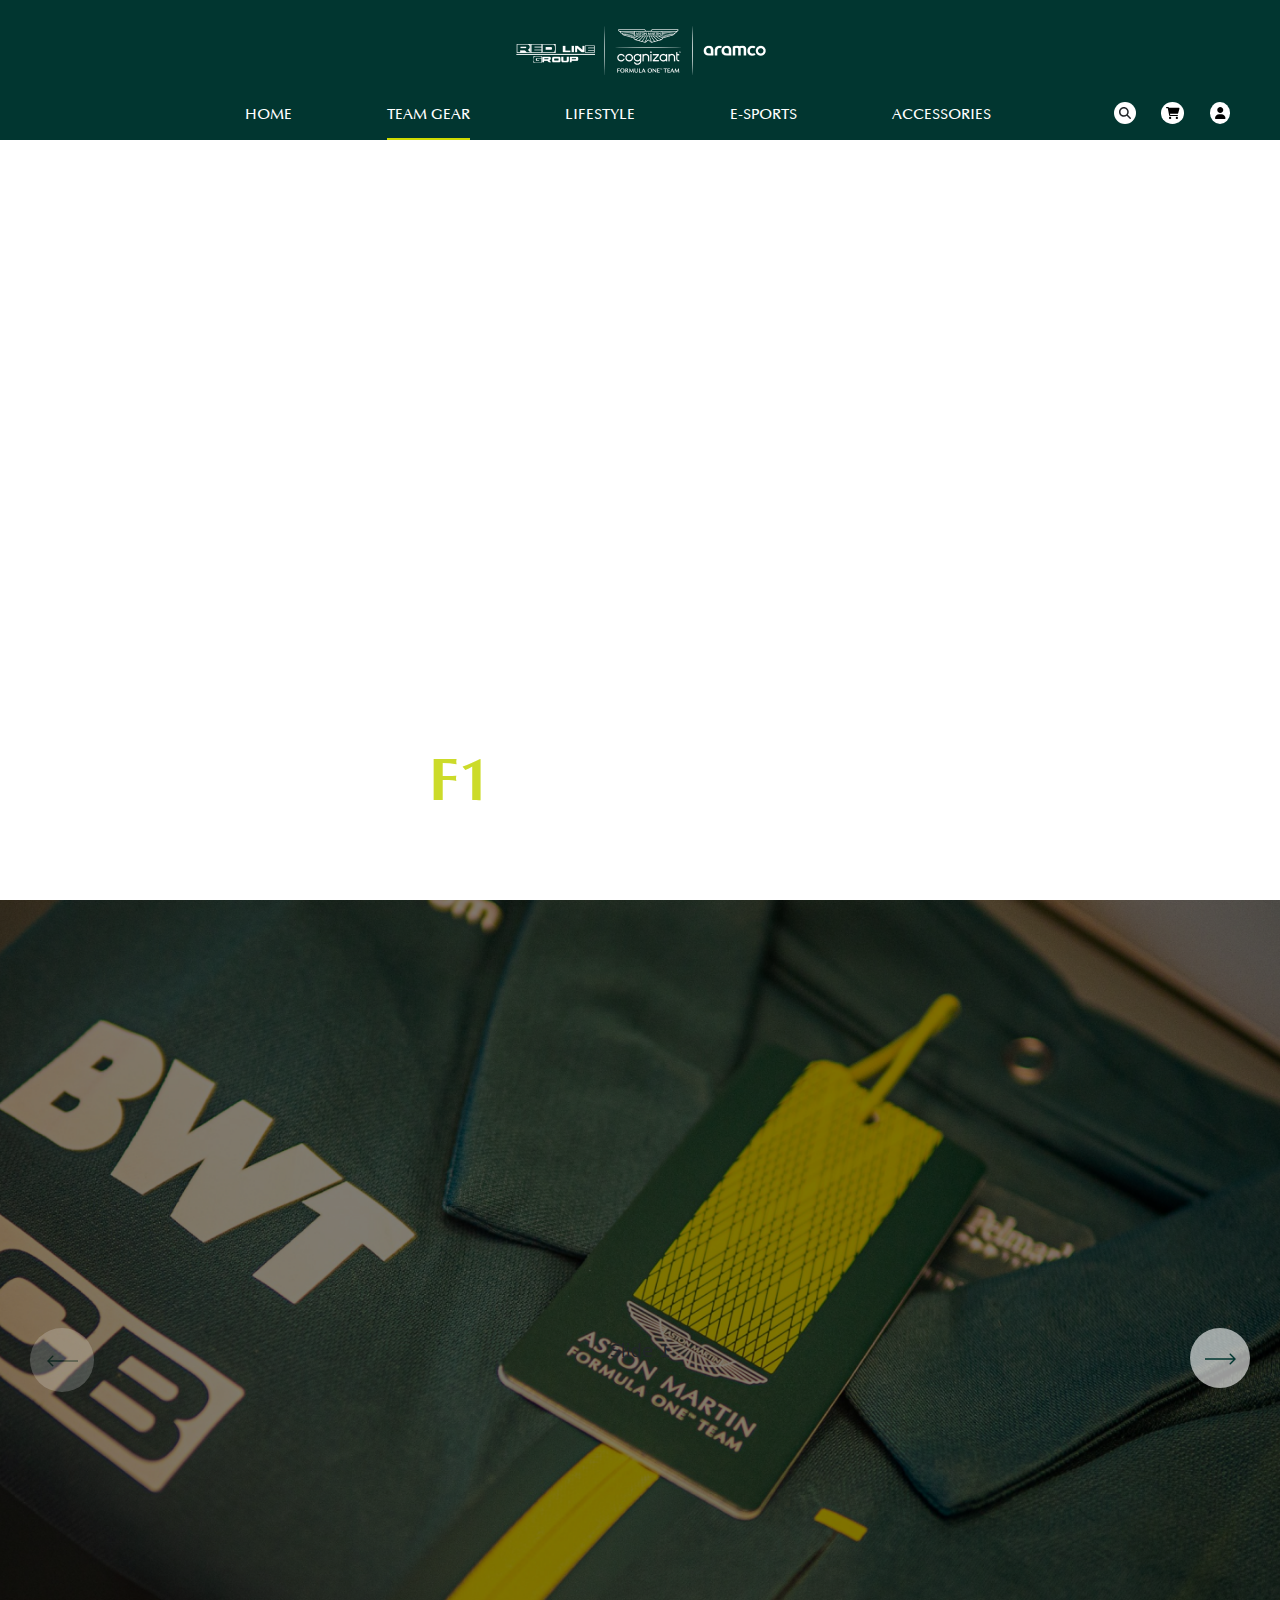
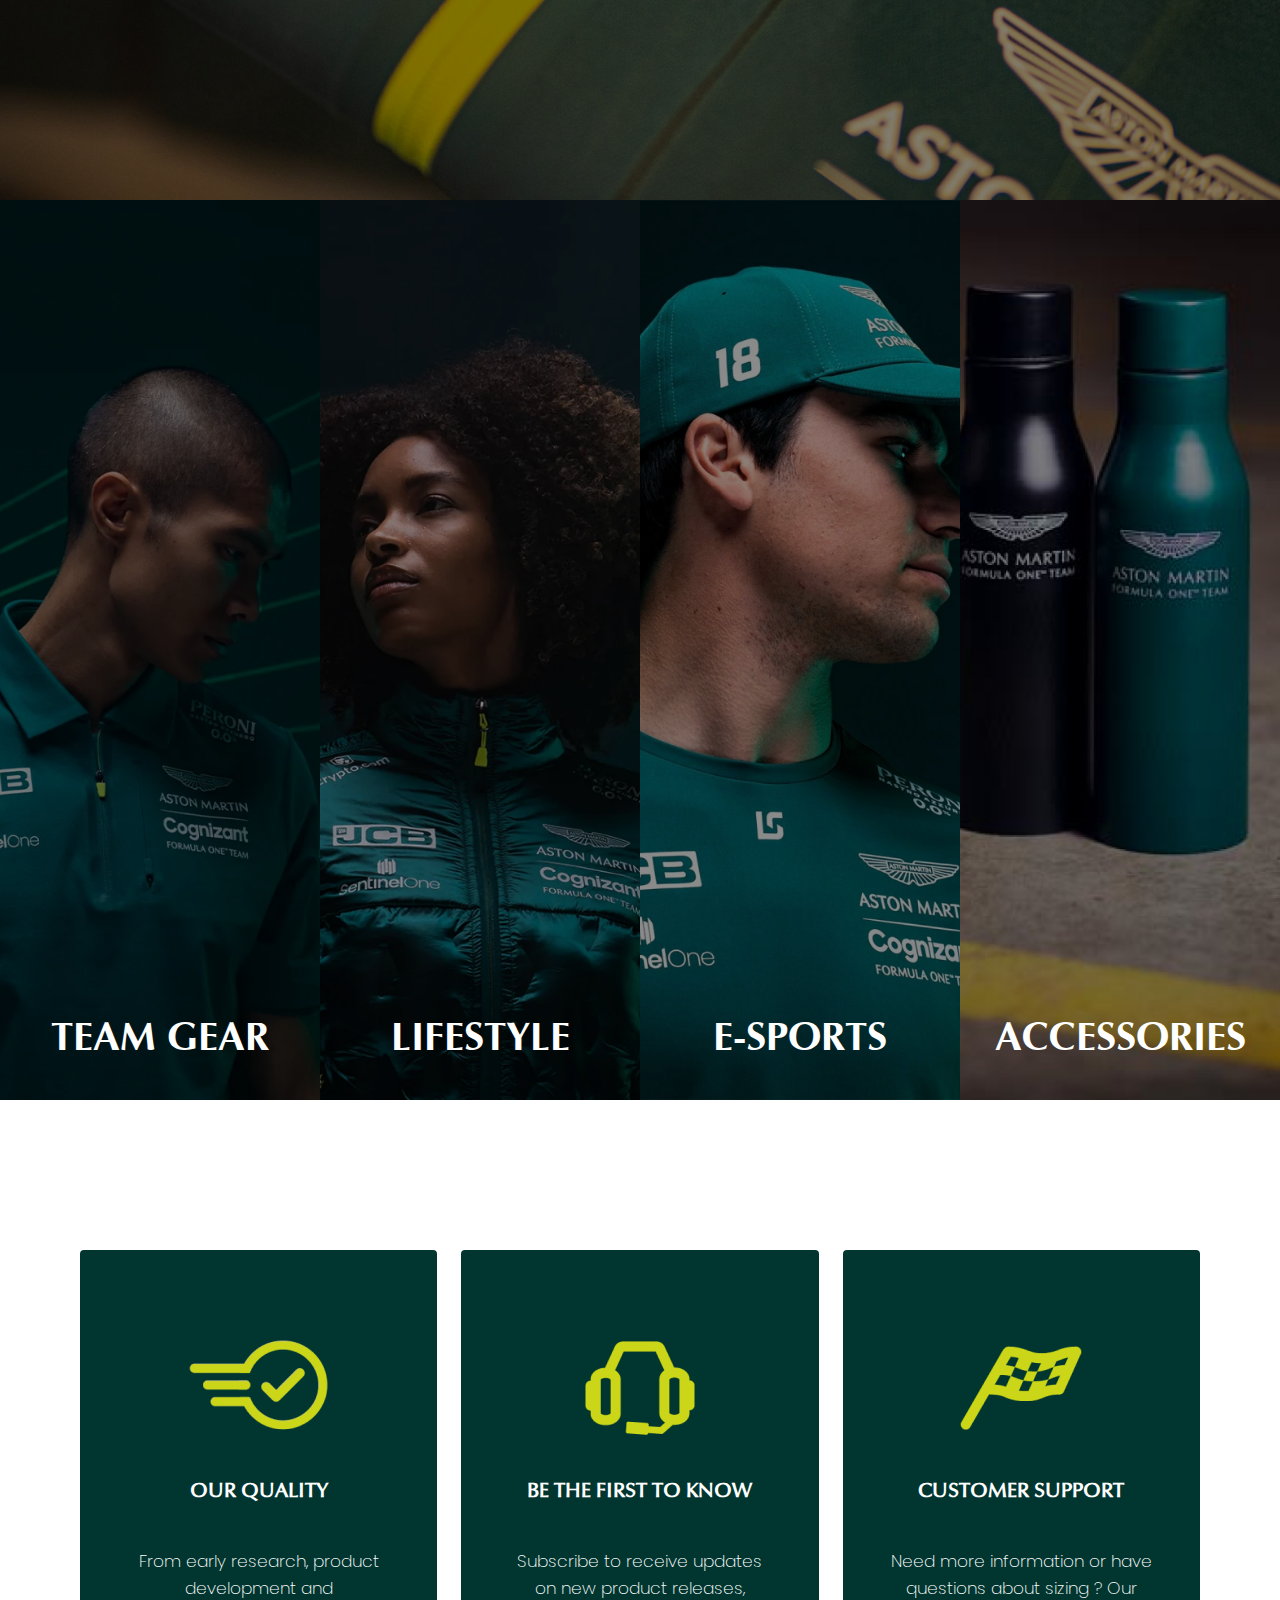
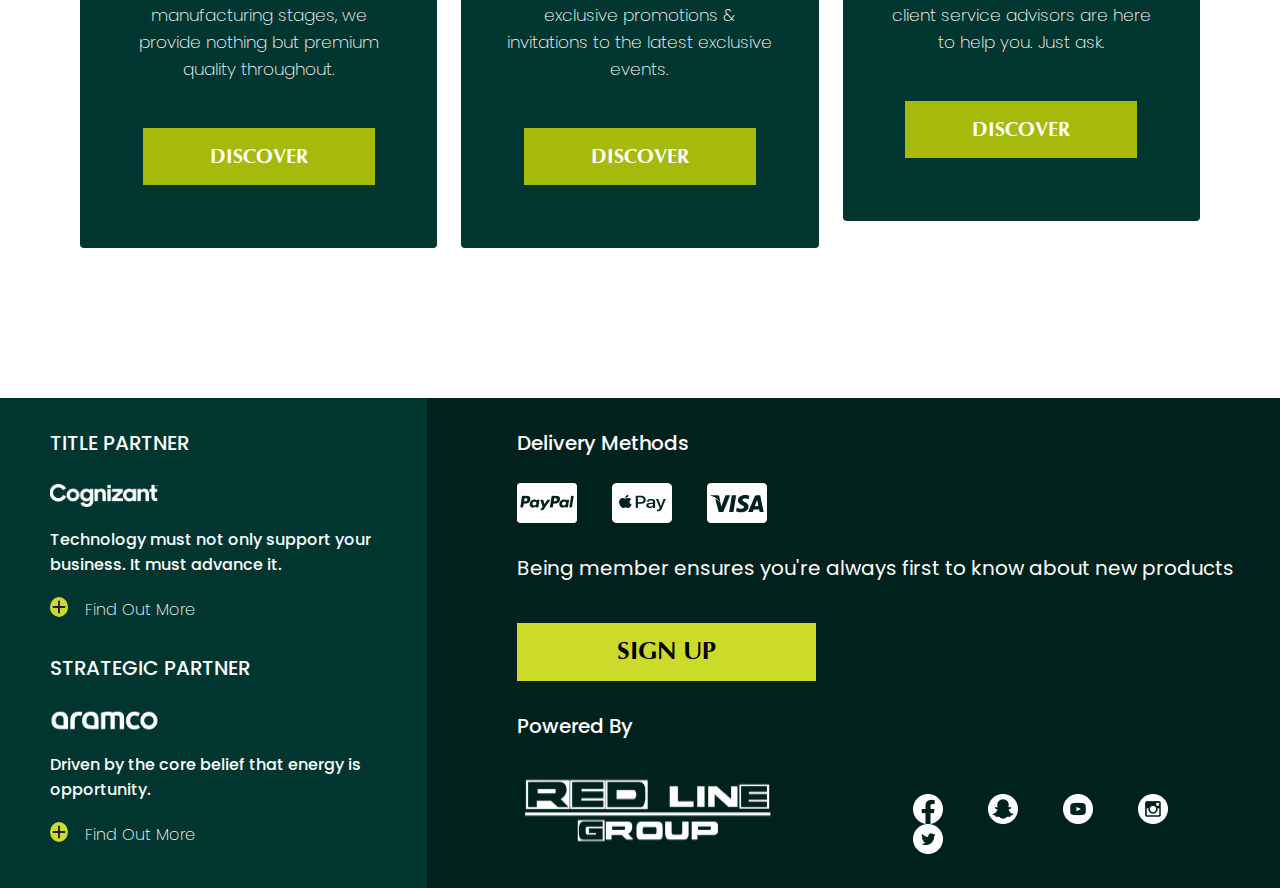
==== commit 4dd605d4: "last" ====
--- a/index.html
+++ b/index.html
@@ -23,21 +23,32 @@
                 <div></div>
                 <div class="list">
                     <ul>
-                        <li class="active">HOME</li>
-                        <li>TEAM GEAR</li>
+                        <a href="/index.html"><li >HOME</li></a>
+                        <a href="/team-gear.html"><li class="active">TEAM GEAR</li></a>
                         <li>LIFESTYLE</li>
                         <li>E-SPORTS</li>
                         <li>ACCESSORIES</li>
-
+    
                     </ul>
-                </div>
-
+    
+                    <div class="search">
+                        <input type="text" class="search-input" placeholder="Search For somthing">
+                    <a href="/searchPage.html"><i class=" fa-solid fa-magnifying-glass"></i></a>
+                    </div>
+    
+                </div>
+    
                 <div class="shoping">
-                    <i class="fa-solid fa-magnifying-glass"></i>
-                    <i class="fa-solid fa-cart-shopping"></i>
-                    <i class="fa-solid fa-user"></i>
-                </div>
-            </div>
+                    <div class="d-inline openSearch">
+                    <i class=" fa-solid fa-magnifying-glass"></i>
+                    </div>
+                    <a href="/card.html"><i class="fa-solid fa-cart-shopping"></i></a>
+                  <a href="/login.html">  <i class="fa-solid fa-user"></i></a>
+                </div>
+            </div>
+    
+            
+    
         </nav>
 
         <div class="caption h-75 d-flex align-items-end">
--- a/css/style.css
+++ b/css/style.css
@@ -42,7 +42,7 @@
   justify-content: space-between;
 }
 
-nav .list ul{
+nav .list ul {
   margin-bottom: 0px;
 }
 nav .list ul li {
@@ -61,12 +61,12 @@
   color: #ffffff;
 }
 
-nav .list .active{
-  border-bottom: 2px solid #CEDC01;
+nav .list .active {
+  border-bottom: 2px solid #cedc01;
 }
 
 nav .features .shoping {
-margin-right: 30px;
+  margin-right: 30px;
 }
 
 nav .features .shoping svg {
@@ -76,15 +76,49 @@
   padding: 5px;
 }
 
-nav h2{
-  font-family: 'Optima bold';
-font-style: normal;
-font-weight: 550;
-font-size: 70px;
-line-height: 64px;
-padding: 90px  0 50px;
-
-color: #CEDC01;
+nav .search{
+  width: 90%;
+  margin-left: 102px;
+  position: relative;
+  top: -40px;
+  display:none;
+  /* z-index: 999; */
+  cursor: pointer;
+}
+
+nav .openSearch{
+  cursor: pointer;
+
+}
+
+nav  a{
+  color: #000000 !important ;
+}
+nav .search-input{
+  width:100%;
+  /* margin-left: 102px; */
+  padding: 7px 0 7px 10px;
+ 
+}
+
+nav .search svg{
+  
+position: absolute;
+top: 14px;
+right: 20px;
+z-index: 999999999999;
+ 
+}
+
+nav h2 {
+  font-family: "Optima bold";
+  font-style: normal;
+  font-weight: 550;
+  font-size: 70px;
+  line-height: 64px;
+  padding: 90px 0 50px;
+  margin: 0;
+  color: #cedc01;
 }
 
 .welcomeSection .caption {
@@ -172,99 +206,84 @@
   height: 64px;
 }
 
-
-
-
-.sections .img{
-    height: 100vh;
-width: 25% ;
-position: relative;
-overflow: hidden;
-
-}
-.sections img{
-    height: 100vh;
-/* width: 130% ; */
-/* height: 100%; */
-    width: 100%;
-    -o-object-fit: cover;
-    object-fit: cover;
-    position: relative;
-}
-
-
-
-.sections .img:hover{
-   width: 30%;
-   transition: 0.8s;
-}
-
-
-
-.sections .caption{
-    position: absolute;
-    top: 90%;
-    /* left: 12%; */
-    text-align: center;
-    margin: auto;
-    width: 100%;
-    
-    
-}
-
-.sections .caption h4{
-    font-family: 'Optima bold';
-    font-style: normal;
-    font-weight: 700;
-    font-size: 50px;
-    line-height: 57px;
-    
-    color: #FFFFFF;
-}
-
-.sections .caption p{
-    
-font-family: 'Poppins';
-font-style: normal;
-font-weight: 400;
-font-size: 25px;
-line-height: 38px;
-text-align: center;
-
-color: #FFFFFF;
-}
-
-.sections .caption button{
-    
-    font-family: 'Poppins';
-font-style: normal;
-font-weight: 600;
-font-size: 25px;
-line-height: 38px;
-/* identical to box height */
-padding: 15px 105px;
-background: #CEDC01;
-border: none;
-color: #000000;
-
-}
-
-.sections .caption .wilHeddin{
-    display: none;
-}
-  
-.sections .img:hover .caption{
-    display: block;
-    color: #01211d;
-    top: 70%;
-    transition: 0.8s;
-
- }
-
- .sections .img:hover .wilHeddin{
-    display: block;
-    transition: 0.8s !important;
-
+.sections .img {
+  height: 100vh;
+  width: 25%;
+  position: relative;
+  overflow: hidden;
+}
+.sections img {
+  height: 100vh;
+  /* width: 130% ; */
+  /* height: 100%; */
+  width: 100%;
+  -o-object-fit: cover;
+  object-fit: cover;
+  position: relative;
+}
+
+.sections .img:hover {
+  width: 30%;
+  transition: 0.8s;
+}
+
+.sections .caption {
+  position: absolute;
+  top: 90%;
+  /* left: 12%; */
+  text-align: center;
+  margin: auto;
+  width: 100%;
+}
+
+.sections .caption h4 {
+  font-family: "Optima bold";
+  font-style: normal;
+  font-weight: 700;
+  font-size: 50px;
+  line-height: 57px;
+
+  color: #ffffff;
+}
+
+.sections .caption p {
+  font-family: "Poppins";
+  font-style: normal;
+  font-weight: 400;
+  font-size: 25px;
+  line-height: 38px;
+  text-align: center;
+
+  color: #ffffff;
+}
+
+.sections .caption button {
+  font-family: "Poppins";
+  font-style: normal;
+  font-weight: 600;
+  font-size: 25px;
+  line-height: 38px;
+  /* identical to box height */
+  padding: 15px 105px;
+  background: #cedc01;
+  border: none;
+  color: #000000;
+}
+
+.sections .caption .wilHeddin {
+  display: none;
+}
+
+.sections .img:hover .caption {
+  display: block;
+  color: #01211d;
+  top: 70%;
+  transition: 0.8s;
+}
+
+.sections .img:hover .wilHeddin {
+  display: block;
+  transition: 0.8s !important;
 }
 
 .servies {
@@ -323,7 +342,6 @@
   color: #ffffff;
 }
 
-
 footer .col-md-4 {
   background: #013630;
   padding-left: 50px;
@@ -386,8 +404,8 @@
   color: #ffffff;
 }
 
-footer .col-md-8 .payment img{
-margin-right: 30px;
+footer .col-md-8 .payment img {
+  margin-right: 30px;
 }
 
 footer .col-md-8 p {
@@ -415,197 +433,1280 @@
 }
 
 footer .col-md-8 .social {
-  margin-block-start: 108px !important;
-  margin-left: 135px;
+  margin-block-start: 28px !important;
+  margin-left: 350px;
 }
 
 footer .col-md-8 .social img {
   margin-right: 40px !important;
 }
 
-
-
-.filterBar{
+.filterBar {
   margin-bottom: 80px;
 }
 
-.filterBar ul{
+.filterBar ul {
   display: flex;
   justify-content: center;
   margin-top: 20px;
-  
-
-}
-
-
-.filterBar ul li{
- list-style: none;
- margin-right: 84px;
- font-family: 'Poppins';
-font-style: normal;
-font-weight: 300;
-font-size: 18px;
-line-height: 22px;
-/* identical to box height */
-
-
-color: #000000;
-
-opacity: 0.7;
-  
-
-}
-
-.filterBar ul li svg{
- color: #CEDC01
-
-   
- 
- }
-
-
- .items .one{
+}
+
+.filterBar ul li {
+  list-style: none;
+  margin-right: 84px;
+  font-family: "Poppins";
+  font-style: normal;
+  font-weight: 300;
+  font-size: 18px;
+  line-height: 22px;
+  /* identical to box height */
+
+  color: #000000;
+
+  opacity: 0.7;
+}
+
+.filterBar ul li svg {
+  color: #cedc01;
+}
+
+.items .one {
   text-align: center;
   margin-bottom: 50px;
- }
-
- .items .one h6{
- font-family: 'Poppins';
-font-style: normal;
-font-weight: 400;
-font-size: 18px;
-line-height: 27px;
-/* identical to box height */
-margin-top: 20px;
-
-color: #000000;
- }
-
- .items .one span{
-  font-family: 'Poppins';
- font-style: normal;
- font-weight: 400;
- font-size: 12px;
- line-height: 27px;
- /* identical to box height */
- 
- 
- color: #CEDC01;
-  }
-
-  .items .one h5{
-    font-family: 'Optima Medium';
-    font-style: normal;
-    font-weight: 400;
-    font-size: 20px;
-    line-height: 22px;
-    
-    color: #000000;
-    }
-
-
-    @media all and (min-width: 1200px) and (max-width: 1440px) {
-      nav .list ul li {
-        font-size: 15px;
-      }
-
-      nav .features .shoping svg {
-        font-size: 12px;
-      }
-
-      .welcomeSection .caption h4 {
-        font-size: 60px;
-        line-height: 50px;
-      }
-
-      
-.sections .caption h4{
-  font-size: 40px;  
-}
-
-.sections .caption p{
-font-size: 22px;
-}
-
-.sections .caption button{
-font-size: 20px;
-}
-
-.sections .img:hover .caption{
-  top: 65%;
-}
-
-.servies .one p {
-  font-size: 17px;
-}
-
-
-footer .col-md-4 {
-  padding-bottom: 40px;
-}
-
-footer .col-md-4 h4 {
+}
+
+.items .one h6 {
+  font-family: "Poppins";
+  font-style: normal;
+  font-weight: 400;
+  font-size: 18px;
+  line-height: 27px;
+  /* identical to box height */
+  margin-top: 20px;
+
+  color: #000000;
+}
+
+.items .one span {
+  font-family: "Poppins";
+  font-style: normal;
+  font-weight: 400;
+  font-size: 12px;
+  line-height: 27px;
+  /* identical to box height */
+
+  color: #2b6354;
+}
+
+.items .one h5 {
+  font-family: "Optima Medium";
+  font-style: normal;
+  font-weight: 400;
+  font-size: 20px;
+  line-height: 22px;
+
+  color: #000000;
+}
+
+.itemDetails {
+  background-color: #ebebeb;
+}
+.item {
+  padding-top: 90px;
+}
+
+.oneItem {
+  background: #ffffff;
+  border-radius: 4px;
+  width: 90%;
+  margin: auto;
+}
+
+.oneItem .swiper {
+  width: 450px;
+  height: 550px;
+  /* padding: 00px; */
+}
+
+.oneItem .swiper-slide {
+  background-position: center;
+  background-size: cover;
+  width: 400px;
+  height: 400px;
+}
+
+.oneItem .swiper-slide img {
+  display: block;
+  width: 90%;
+  margin: auto;
+  margin-top: 50px;
+}
+
+.item h3 {
+  font-family: "Optima Medium";
+  font-style: normal;
+  font-weight: 400;
+  font-size: 50px;
+  line-height: 56px;
+  /* identical to box height */
+  margin-bottom: 25px;
+  color: #000000;
+}
+
+.item p {
+  font-family: "Poppins";
+  font-style: normal;
+  font-weight: 300;
   font-size: 20px;
   line-height: 30px;
-  margin: 30px 0 25px 0;
-}
-
-footer .col-md-4 p {
-
-  font-size: 16px;
-  line-height: 25px;
-  margin: 20px 0;
-}
-
-footer .col-md-4 img{
-  width: 30%;
-}
-
-footer .col-md-4 svg {
-  padding: 2px;
-  margin-right: 12px;
-}
-
-footer .col-md-4 span {
-  font-size: 16px;
-  line-height: 26px;
-}
-
-footer .col-md-8 {
-  padding-left: 90px;
-}
-
-footer .col-md-8 h6 {
+  margin-bottom: 30px;
+  color: #000000;
+}
+
+.item h6 {
+  font-family: "Optima Medium";
+  font-style: normal;
+  font-weight: 400;
+  font-size: 20px;
+  line-height: 22px;
+  margin-bottom: 40px;
+
+  color: #000000;
+}
+
+.item h6 span {
+  font-family: "Poppins";
+  font-style: normal;
+  font-weight: 400;
+  font-size: 18px;
+  line-height: 27px;
+  /* identical to box height */
+
+  color: #2b6354 !important;
+}
+
+.item h6 .prise {
+  font-size: 10px;
+}
+
+.item .size {
+  background-color: #fff;
+  padding: 0px 6px 2px 6px;
+  font-family: "Optima";
+  font-style: normal;
+  font-weight: 400;
+  font-size: 20px;
+  line-height: 22px;
+  margin-left: 10px;
+  color: #000000 !important;
+}
+
+.item button {
+  font-family: "Optima Bold";
+  font-style: normal;
+  font-weight: 700;
+  font-size: 25px;
+  line-height: 29px;
+  /* identical to box height */
+
+  background: #235e4f;
+  border-radius: 2px;
+  padding: 17px 170px;
+  color: #ffffff;
+  border: none;
+  margin-top: 60px;
+}
+
+.item h4 {
+  font-family: "Optima Medium";
+  font-style: normal;
+  font-weight: 400;
+  font-size: 30px;
+  line-height: 33px;
+  text-align: center;
+  color: #000000;
+  margin: 50px 0;
+}
+
+.item .sizeGide {
+  justify-content: space-between;
+}
+
+.item .sizeGide a {
+  font-family: "Optima Medium";
+  font-style: normal;
+  font-weight: 400;
+  font-size: 20px;
+  line-height: 22px;
+  text-decoration: none;
+  border-bottom: 1px solid #000000;
+  color: #004842;
+  margin-block-end: 34px;
+}
+
+.search-bar {
+  margin-top: 170px;
+  position: relative;
+}
+
+.search-bar input {
+  opacity: 0.7;
+  border: 0.8px solid #000000;
+  display: block;
+  width: 70%;
+  margin: auto;
+  padding: 12px 60px;
+  font-family: "Optima Medium";
+  font-style: normal;
+  font-weight: 550;
+  font-size: 30px;
+  line-height: 28px;
+  /* identical to box height */
+
+  color: #000000;
+
+  opacity: 0.8;
+}
+
+.search-bar img {
+  position: absolute;
+  top: 20%;
+  right: 17%;
+}
+
+.noResult {
+  text-align: center;
+  margin: 70px 0;
+}
+
+.noResult h6 {
+  font-family: "Optima Medium";
+  font-style: normal;
+  font-weight: 550;
+  font-size: 25px;
+  line-height: 23px;
+  /* identical to box height */
+  margin-bottom: 30px;
+
+  color: #000000;
+}
+
+.noResult p {
+  font-family: "Poppins";
+  font-style: normal;
+  font-weight: 500;
+  font-size: 25px;
+  line-height: 38px;
+  /* identical to box height */
+
+  color: #000000;
+
+  opacity: 0.7;
+}
+.searchReasult .oneResult {
+  display: flex;
+  justify-content: space-between;
+}
+
+.searchReasult .line {
+  margin: 50px 0;
+  width: 100%;
+  height: 0.7px;
+  background-color: #000000;
+}
+
+.searchReasult .itemResult {
+  display: flex;
+}
+.searchReasult .itemResult img {
+  width: 200px;
+  height: 200px;
+}
+
+.searchReasult .itemResult .add {
+  margin-top: 100px;
+  margin-left: 60px;
+}
+
+.searchReasult .itemResult h4 {
+  /* margin-block: -50px; */
+  font-family: "Optima Medium";
+  font-style: normal;
+  font-weight: 400;
+  font-size: 25px;
+  line-height: 28px;
+  /* identical to box height */
+
+  color: #000000;
+}
+
+.searchReasult .itemResult button {
+  /* margin-block: -80px; */
+  margin-top: 20px;
+
+  font-family: "Poppins";
+  font-style: normal;
+  font-weight: 400;
+  font-size: 15px;
+  line-height: 22px;
+  /* identical to box height */
+  border: none;
+  background: #004842;
+  border-radius: 4px;
+  color: #ffffff;
+  padding: 8px 13px;
+}
+.searchReasult .prise {
+  margin-top: 8%;
+}
+
+.searchReasult .prise h4 {
+  font-family: "Poppins";
+  font-style: normal;
+  font-weight: 400;
+  font-size: 15px;
+  line-height: 22px;
+  /* identical to box height */
+  color: #000000;
+  margin-left: 20px;
+}
+
+.searchReasult .prise h4 span {
+  font-family: "Poppins";
+  font-style: normal;
+  font-weight: 400;
+  font-size: 12px;
+  line-height: 27px;
+  /* identical to box height */
+
+  color: #cedc01;
+}
+
+.searchReasult .prise .line {
+  width: 100%;
+  height: 1px;
+  background-color: #000000;
+  position: relative;
+  top: -22px;
+  margin: 0;
+}
+
+.searchReasult .discount {
+  background: #cf2027;
+  font-family: "Optima Medium";
+  font-style: normal;
+  font-weight: 400;
+  font-size: 20px;
+  line-height: 22px;
+
+  color: #ffffff;
+  padding: 9px 10px;
+}
+
+.noitemIncart{
+  text-align: center;
+  margin-top: 130px;
+}
+
+.noitemIncart h6{
+  font-family: 'Optima Medium';
+font-style: normal;
+font-weight: 400;
+font-size: 40px;
+line-height: 45px;
+margin-bottom: 50px;
+color: #000000;
+
+opacity: 0.8;
+}
+
+.noitemIncart button{
+  font-family: 'Optima Medium';
+font-style: normal;
+font-weight: 400;
+font-size: 20px;
+line-height: 22px;
+padding: 20px 37px;
+background: #004842;
+border: none;
+color: #FFFFFF;
+margin-bottom: 121px;
+}
+
+
+.cart h3 {
+  font-family: "Poppins";
+  font-style: normal;
+  font-weight: 300;
   font-size: 20px;
   line-height: 30px;
-  margin: 30px 0 25px;
-}
-
-footer .col-md-8 .payment img{
-margin-right: 30px;
-}
-
-footer .col-md-8 p {
+  /* identical to box height */
+  color: #000000;
+  opacity: 0.7;
+  text-align: center;
+  margin-top: 30px !important;
+  margin-bottom: 80px !important;
+
+  padding-bottom: 5px;
+  border-bottom: 1px solid #000000ca;
+  width: 15%;
+  margin: auto;
+}
+
+
+
+.cart .shoppingCart .container{
+  max-width: 92% !important;
+}
+
+.cart .shoppingCart .header {
+  border-bottom: 1px solid #000000ca;
+  text-align: center;
+
+}
+.cart .shoppingCart .header h6{
+   
+  font-family: 'Optima Medium';
+  font-style: normal;
+  font-weight: 400;
   font-size: 20px;
-  line-height: 30px;
-  margin: 30px 0 40px;
-}
-
-footer .col-md-8 button {
-  font-size: 25px;
-  line-height: 34px;
-  padding: 12px 100px;
-}
-
-footer .col-md-8 .social {
-  margin-block-start: 28px !important;
-  margin-left: 135px;
-}
-
-footer .col-md-8 .social img {
-  margin-right: 40px !important;
-}
-
-
-
-    }+  line-height: 22px;
+  
+  color: #000000;
+}
+
+
+.cart .shoppingCart .iteminCart {
+  display: flex;
+}
+
+.cart .shoppingCart .iteminCart .add{
+margin-left: 30px;
+}
+
+
+
+.cart .shoppingCart .iteminCart img{
+  width: 150px;
+  height: 150px;
+
+}
+
+.cart .shoppingCart .iteminCart h4{
+  font-family: 'Optima Medium';
+  font-style: normal;
+  font-weight: 400;
+  font-size: 20px;
+  line-height: 22px;
+  
+  color: #000000;
+
+}
+.cart .shoppingCart .body{
+  text-align: center;
+  margin-top: 40px;
+}
+.cart .shoppingCart .body .row{
+  border-bottom: 0.7px solid #000000; 
+  padding-bottom:40px ;
+}
+.cart .shoppingCart .body .iteminCart{
+  text-align: left;
+}
+
+.cart .shoppingCart .body .iteminCart h4{
+  margin-top: 10px;
+  font-family: 'Optima Medium';
+font-style: normal;
+font-weight: 400;
+font-size: 20px;
+line-height: 22px;
+margin-bottom: 20px;
+color: #000000;
+}
+
+.cart .shoppingCart .body .iteminCart h6{
+  font-family: 'Optima Medium';
+font-style: normal;
+font-weight: 400;
+font-size: 12px;
+line-height: 13px;
+margin-bottom: 20px;
+color: #000000;
+
+}
+
+.cart .shoppingCart .body .iteminCart a{
+  font-family: 'Optima Medium' !important;
+font-style: normal;
+font-weight: 550;
+font-size: 13px;
+line-height: 12px;
+/* identical to box height */
+
+margin-right: 15px;
+color: #000000;
+text-decoration: none;
+border-bottom: 0.7px solid #00000098;
+opacity: 0.8;
+margin-top: 20px;
+
+}
+
+
+.cart .shoppingCart .body .itemPrise{
+  height: 100% !important;
+  display: flex;
+  align-items: center;
+  justify-content: center;
+}
+
+.cart .shoppingCart .body .TotalitemPrise{
+  height: 100% !important;
+  display: flex;
+  align-items: center;
+  justify-content: end;
+
+}
+
+.cart  .itemPrise h4{
+  font-family: 'Poppins';
+font-style: normal;
+font-weight: 400;
+font-size: 15px;
+line-height: 22px;
+/* identical to box height */
+
+
+color: #000000;
+}
+
+
+.cart  .itemPrise h4 span{
+  font-family: "Poppins";
+  font-style: normal;
+  font-weight: 400;
+  font-size: 12px;
+  line-height: 27px;
+  /* identical to box height */
+
+  color: #CEDC01
+}
+
+.cart .shoppingCart .body .itemQuntity {
+  height: 100% !important;
+  display: flex;
+  align-items: center;
+  justify-content: center;
+}
+
+.cart .shoppingCart .body .itemQuntity input{
+  width: 25%;
+border: 0.7px solid #000000;
+border-radius: 2px;
+padding: 10px 0;
+text-align: center;
+}
+
+input::-webkit-outer-spin-button,
+input::-webkit-inner-spin-button {
+  -webkit-appearance: none;
+  margin: 0;
+}
+
+.cart .cartfooter{
+  margin-top: 40px;
+}
+
+.cart .cartfooter h5{
+  font-family: 'Optima Medium';
+font-style: normal;
+font-weight: 400;
+font-size: 25px;
+line-height: 28px;
+/* identical to box height */
+
+
+color: #000000;
+
+opacity: 0.8;
+}
+
+.cart .checkout{
+  text-align: right;
+}
+.cart .checkout p{
+font-family: 'Optima Medium';
+font-style: normal;
+font-weight: 400;
+font-size: 15px;
+line-height: 14px;
+
+color: #000000;
+margin-top: 15px;
+opacity: 0.8;
+}
+
+
+
+.cart .checkout button{
+  
+font-family: 'Optima Medium';
+font-style: normal;
+font-weight: 400;
+font-size: 15px;
+line-height: 17px;
+/* identical to box height */
+padding: 11px 27px;
+background: #004842;
+color: #FFFFFF;
+border: none;
+margin: 25px 0 50px 0;
+}
+
+.chechOutPayment .info{
+  text-align: center;
+}
+
+.chechOutPayment .contactInformation{
+  width: 90%;
+  margin: auto;
+}
+
+.chechOutPayment .contactInformation input{
+  width: 100%;
+  margin: auto;
+}
+
+
+.chechOutPayment input{
+  border: 0.6px solid #000000;
+border-radius: 1px;
+font-family: 'Poppins';
+font-style: normal;
+font-weight: 300;
+font-size: 15px;
+line-height: 22px;
+/* identical to box height */
+
+display: inline-block;
+color: #000000;
+padding: 13px 30px;
+opacity: 0.6;
+margin-bottom: 20px !important;
+}
+
+.chechOutPayment .w-100{
+  width: 90% !important;
+  margin: auto;
+}
+
+.chechOutPayment .w-50{
+  width: 43% !important;
+  margin-right: 10px;
+  margin-left: 10px;
+
+}
+
+.chechOutPayment .info h6{
+margin-bottom: 20px;
+  font-family: 'Poppins';
+  font-style: normal;
+  font-weight: 300;
+  font-size: 15px;
+  line-height: 22px;
+  /* identical to box height */
+  
+  
+  color: #000000;
+  
+}
+
+.chechOutPayment .info a{
+  text-decoration: none;
+    color: #2B6354;
+    
+  }
+
+.chechOutPayment .info .Shipping{
+  margin-top: 50px; 
+  margin-left: 5%;
+  text-align: start;
+}
+
+.chechOutPayment .info .btns {
+  display: flex;
+  justify-content: space-between;
+  width: 90%;
+  margin: auto;
+
+}
+
+.chechOutPayment .info .btns button {
+  font-family: 'Optima Bold';
+font-style: normal;
+font-weight: 700;
+font-size: 20px;
+line-height: 23px;
+/* identical to box height */
+padding: 16px 27px;
+background: #004842;
+border-radius: 4px;
+border: none;
+
+color: #FFFFFF;
+
+}
+
+
+.chechOutPayment .info .btns a {
+  font-family: 'Poppins';
+  font-style: normal;
+  font-weight: 300;
+  font-size: 15px;
+  line-height: 22px;
+  /* identical to box height */
+  
+  
+  color: #000000;
+  
+  opacity: 0.8;
+margin-block: 16px;
+}
+
+.chechOutPayment .info .btns a svg{
+
+  color: #004842B2;
+} 
+
+.cartDetails{
+  background-color: #EBEBEB;
+}
+
+.chechOutPayment .cartDetails .buyingItem .img{
+   background: #FFFFFF;
+  border-radius: 10px;;
+}
+
+.chechOutPayment .cartDetails .buyingItem .img img{
+ width: 100px;
+ height: 100px;
+ padding: 10px;
+}
+
+.chechOutPayment .cartDetails .buyingItem .buyingItemDetails h4{
+  font-family: 'Optima Medium';
+font-style: normal;
+font-weight: 400;
+font-size: 20px;
+line-height: 22px;
+
+color: #000000;
+}
+
+.chechOutPayment .cartDetails .buyingItem .buyingItemDetails h6{
+  font-family: 'Optima Medium';
+  font-style: normal;
+  font-weight: 400;
+  font-size: 12px;
+  line-height: 13px;
+  
+  color: #000000;
+}
+
+.chechOutPayment .cartDetails .buyingItem .buyingItemDetails{
+  margin-left: 30px;
+  margin-top: 30px;
+  width: 70% !important;
+}
+
+.chechOutPayment .cartDetails .buyingItem{
+  margin: 50px 0 0 60px;
+}
+
+.chechOutPayment .cartDetails .buyingItem .buyingItemDetails .prise{
+  font-family: 'Poppins';
+font-style: normal;
+font-weight: 400;
+font-size: 15px;
+line-height: 22px;
+/* identical to box height */
+
+
+color: #000000;;
+}
+
+.chechOutPayment .cartDetails .buyingItem .buyingItemDetails .prise span{
+  font-family: 'Poppins';
+font-style: normal;
+font-weight: 400;
+font-size: 12px;
+line-height: 22px;
+/* identical to box height */
+color: #004842;;
+}
+
+.chechOutPayment .cartDetails .line
+{
+  
+  width: 80%;
+  margin:40px auto;
+  height: 0.5px;
+  background-color: #00000048;
+}
+
+
+.chechOutPayment .giftDiscountCode input{
+  background-color: #FFFFFF;
+  border-radius: 4px;
+border: none !important;
+width: 60%;
+margin-left:60px;
+opacity: 1;
+}
+
+.chechOutPayment .giftDiscountCode button{
+  font-family: 'Optima Bold';
+font-style: normal;
+font-weight: 700;
+font-size: 15px;
+line-height: 17px;
+background: #3C3C3B;
+opacity: 0.3;
+border-radius: 10px;
+border: none;
+padding: 13px 28px;
+color: #FFFFFF;
+margin-left: 48px;
+}
+
+.chechOutPayment .totalPriceForItems{
+  width: 80%;
+  margin: auto;
+}
+
+.chechOutPayment .totalPriceForItems h6{
+  font-family: 'Optima Medium';
+font-style: normal;
+font-weight: 400;
+font-size: 20px;
+line-height: 22px;
+margin-bottom: 30px;
+color: #000000;
+
+opacity: 0.8;
+}
+.chechOutPayment .totalPriceForItems .prise{
+font-family: 'Poppins';
+font-style: normal;
+font-weight: 400;
+font-size: 15px;
+line-height: 22px;
+/* identical to box height */
+
+
+color: #000000;
+}
+.chechOutPayment .totalPriceForItems h6 span{
+  font-family: 'Optima Medium';
+font-style: normal;
+font-weight: 400;
+font-size: 12px;
+line-height: 22px;
+
+color: #004842;
+
+opacity: 0.8;
+}
+
+.chechOutPayment .totalPriceForItems .totalprise{
+  font-family: 'Poppins';
+font-style: normal;
+font-weight: 500;
+font-size: 25px;
+line-height: 38px;
+/* identical to box height */
+
+
+color: #000000;
+}
+
+
+.chechOutPayment .sameAddres{
+  border: 0.6px solid #000000;
+border-radius: 2px;
+width: 90%;
+margin:25px auto;
+text-align: start;
+padding: 13px 20px;
+
+}
+
+.chechOutPayment .sameAddres h3{
+  font-family: 'Poppins';
+font-style: normal;
+font-weight: 400;
+font-size: 15px;
+/* line-height: 22px; */
+/* identical to box height */
+margin-bottom: 0;
+
+margin-left: 25px;
+color: #000000;
+}
+
+.chechOutPayment .sameAddres .radiobtn{
+  margin-bottom: 0 !important;
+}
+
+.hiddenInputs {
+  margin-top:40px ;
+  width: 100%;
+  margin-left: 25px;
+}
+
+.hiddenInputs .w-50{
+  width: 43% !important;
+  margin-right:15px;
+  margin-left: 0px;
+}
+
+.paymentPage .contactInformation .w-50{
+ width: 47% !important;
+ margin-left: 10px;
+ margin-right: 3px;
+}
+
+.paymentPage .contactInformation h6{
+  font-family: 'Poppins';
+font-style: normal;
+font-weight: 300;
+font-size: 15px;
+line-height: 22px;
+/* identical to box height */
+
+text-align: start !important;
+color: #000000;
+}
+
+.paymentPage .contactInformation p{
+
+  font-family: 'Poppins';
+  font-style: normal;
+  font-weight: 300;
+  font-size: 10px;
+  line-height: 15px;
+  /* identical to box height */
+  
+  
+  color: #000000;
+  
+  opacity: 0.7;
+}
+
+.paymentPage .shippingAddress h6{
+  font-family: 'Poppins';
+font-style: normal;
+font-weight: 300;
+font-size: 15px;
+line-height: 22px;
+/* identical to box height */
+
+text-align: start !important;
+color: #000000;
+}
+
+.paymentPage .shippingAddress p{
+  font-family: 'Poppins';
+font-style: normal;
+font-weight: 300;
+font-size: 10px;
+line-height: 15px;
+/* identical to box height */
+text-align: left;
+margin-left: 30px;
+color: #000000;
+
+opacity: 0.7;
+}
+.paymentPage .hiddenInputs{
+  display: none;
+}
+.sucess{
+  text-align: center;
+}
+
+.sucess img{
+  display: block;
+  margin: auto;
+}
+
+
+.sucess h1{
+  font-family: 'Optima Medium';
+  font-style: normal;
+  font-weight: 400;
+  font-size: 50px;
+  line-height: 56px;
+  /* identical to box height */
+  
+  
+  color: #235E4F;
+  
+}
+
+
+.sucess h6{
+  font-family: 'Poppins';
+font-style: normal;
+font-weight: 400;
+font-size: 20px;
+line-height: 30px;
+/* identical to box height */
+
+
+color: #000000;
+  
+}
+
+.sucess button{
+  font-family: 'Optima Medium';
+  font-style: normal;
+  font-weight: 400;
+  font-size: 15px;
+  line-height: 17px;
+  /* identical to box height */
+  
+  
+  color: #FFFFFF;
+  
+  background: #235E4F;
+border-radius: 1px;
+border: none;
+padding: 10px 60px;
+}
+
+
+.register{
+  background-color: #235E4F;
+}
+
+.register section{
+  text-align: center;
+  width: 50%;
+  margin: auto;
+}
+
+.register section h6{
+  font-family: 'Poppins';
+font-style: normal;
+font-weight: 700;
+font-size: 15px;
+line-height: 22px;
+/* identical to box height */
+margin-bottom: 20px;
+text-align: left;
+color: #FFFFFF;
+
+}
+
+.register section p{
+  font-family: 'Poppins';
+  font-style: normal;
+  font-weight: 300;
+  font-size: 15px;
+  line-height: 22px;
+margin: 85px 0 25px 0;
+text-align: left;
+color: #FFFFFF;
+
+}
+
+.register section input{
+  background: #FFFFFF;
+border-radius: 1px;
+width: 100%;
+padding: 18px 30px;
+
+font-family: 'Poppins';
+font-style: normal;
+font-weight: 300;
+font-size: 15px;
+line-height: 22px;
+/* identical to box height */
+
+border: none;
+color: #000000;
+margin-bottom: 20px;
+
+/* opacity: 0.5; */
+}
+
+.register section .forgetPass{
+  display: flex;
+  justify-content: end;
+}
+
+.register section .forgetPass a{
+  font-family: 'Poppins';
+  font-style: normal;
+  font-weight: 500;
+  font-size: 12px;
+  line-height: 18px;
+  /* identical to box height */
+  text-decoration: none;
+  margin-bottom: 20px;
+  color: #FFFFFF;
+}
+
+.register section button{
+  font-family: 'Poppins';
+font-style: normal;
+font-weight: 600;
+font-size: 15px;
+line-height: 22px;
+/* identical to box height */
+background-color: #CCDB2A;
+width: 100%;
+color: #000000;
+border: none;
+margin-bottom: 30px;
+padding: 10px 0;
+}
+
+.register section .or{
+  border: 1px solid #FFFFFF;
+  border-radius: 50%;
+  padding: 7px;
+  font-family: 'Poppins';
+font-style: normal;
+font-weight: 700;
+font-size: 12px;
+line-height: 18px;
+/* identical to box height */
+
+
+color: #FFFFFF;
+
+}
+
+.register section .line{
+  display: inline-block;
+  margin-block: 5px;
+  margin-right: -4px;
+  margin-left: -4px;
+  width: 100px ;
+  height: 0.5px ;
+  background-color: #fff !important;
+}
+
+.register section .signup{
+  width: 30%;
+  display: block;
+  margin: 40px auto;
+}
+
+.register section a{
+  text-decoration: none;
+}
+
+
+@media all and (min-width: 1200px) and (max-width: 1440px) {
+  nav .list ul li {
+    font-size: 15px;
+  }
+
+  nav .features .shoping svg {
+    font-size: 12px;
+  }
+
+  .welcomeSection .caption h4 {
+    font-size: 60px;
+    line-height: 50px;
+  }
+
+  .sections .caption h4 {
+    font-size: 40px;
+  }
+
+  .sections .caption p {
+    font-size: 22px;
+  }
+
+  .sections .caption button {
+    font-size: 20px;
+  }
+
+  .sections .img:hover .caption {
+    top: 65%;
+  }
+
+  .servies .one p {
+    font-size: 17px;
+  }
+
+  footer .col-md-4 {
+    padding-bottom: 40px;
+  }
+
+  footer .col-md-4 h4 {
+    font-size: 20px;
+    line-height: 30px;
+    margin: 30px 0 25px 0;
+  }
+
+  footer .col-md-4 p {
+    font-size: 16px;
+    line-height: 25px;
+    margin: 20px 0;
+  }
+
+  footer .col-md-4 img {
+    width: 30%;
+  }
+
+  footer .col-md-4 svg {
+    padding: 2px;
+    margin-right: 12px;
+  }
+
+  footer .col-md-4 span {
+    font-size: 16px;
+    line-height: 26px;
+  }
+
+  footer .col-md-8 {
+    padding-left: 90px;
+  }
+
+  footer .col-md-8 h6 {
+    font-size: 20px;
+    line-height: 30px;
+    margin: 30px 0 25px;
+  }
+
+  footer .col-md-8 .payment img {
+    margin-right: 30px;
+  }
+
+  footer .col-md-8 p {
+    font-size: 20px;
+    line-height: 30px;
+    margin: 30px 0 40px;
+  }
+
+  footer .col-md-8 button {
+    font-size: 25px;
+    line-height: 34px;
+    padding: 12px 100px;
+  }
+
+  footer .col-md-8 .social {
+    margin-block-start: 28px !important;
+    margin-left: 135px;
+  }
+
+  footer .col-md-8 .social img {
+    margin-right: 40px !important;
+  }
+}
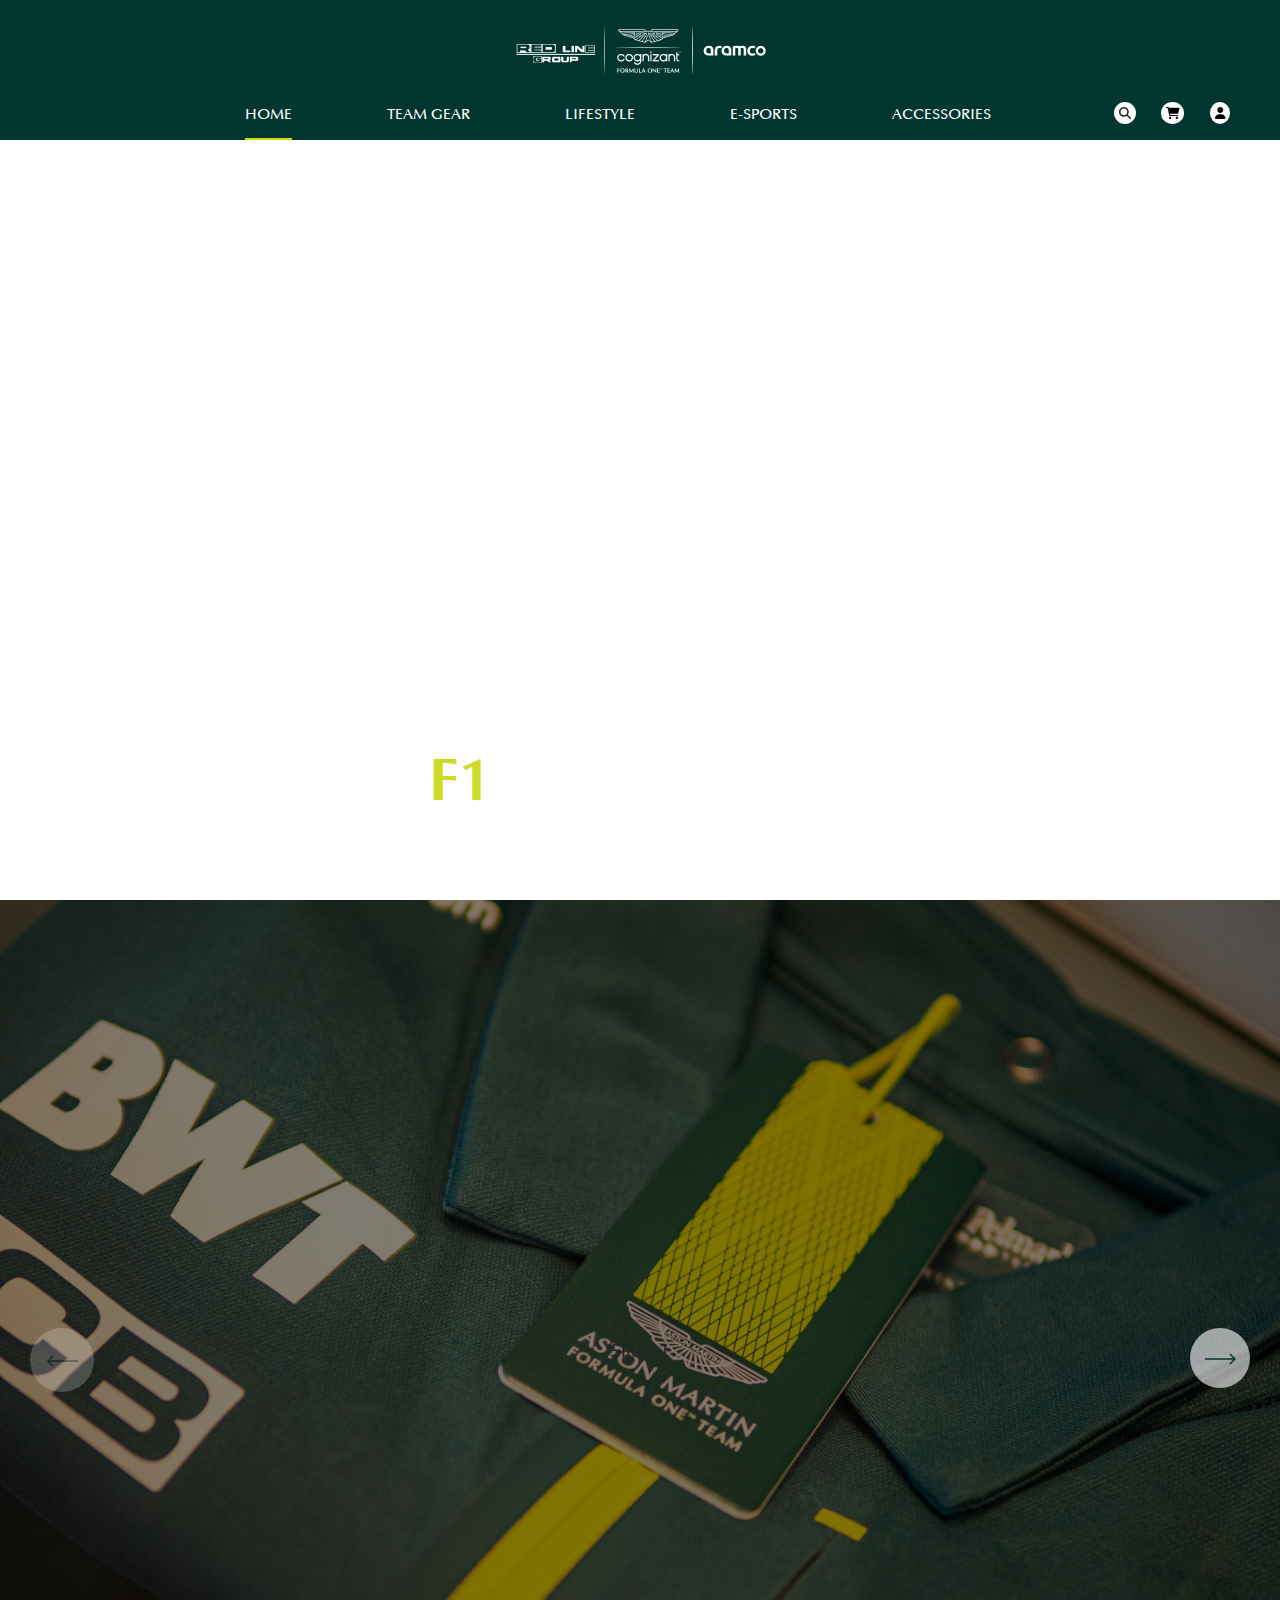
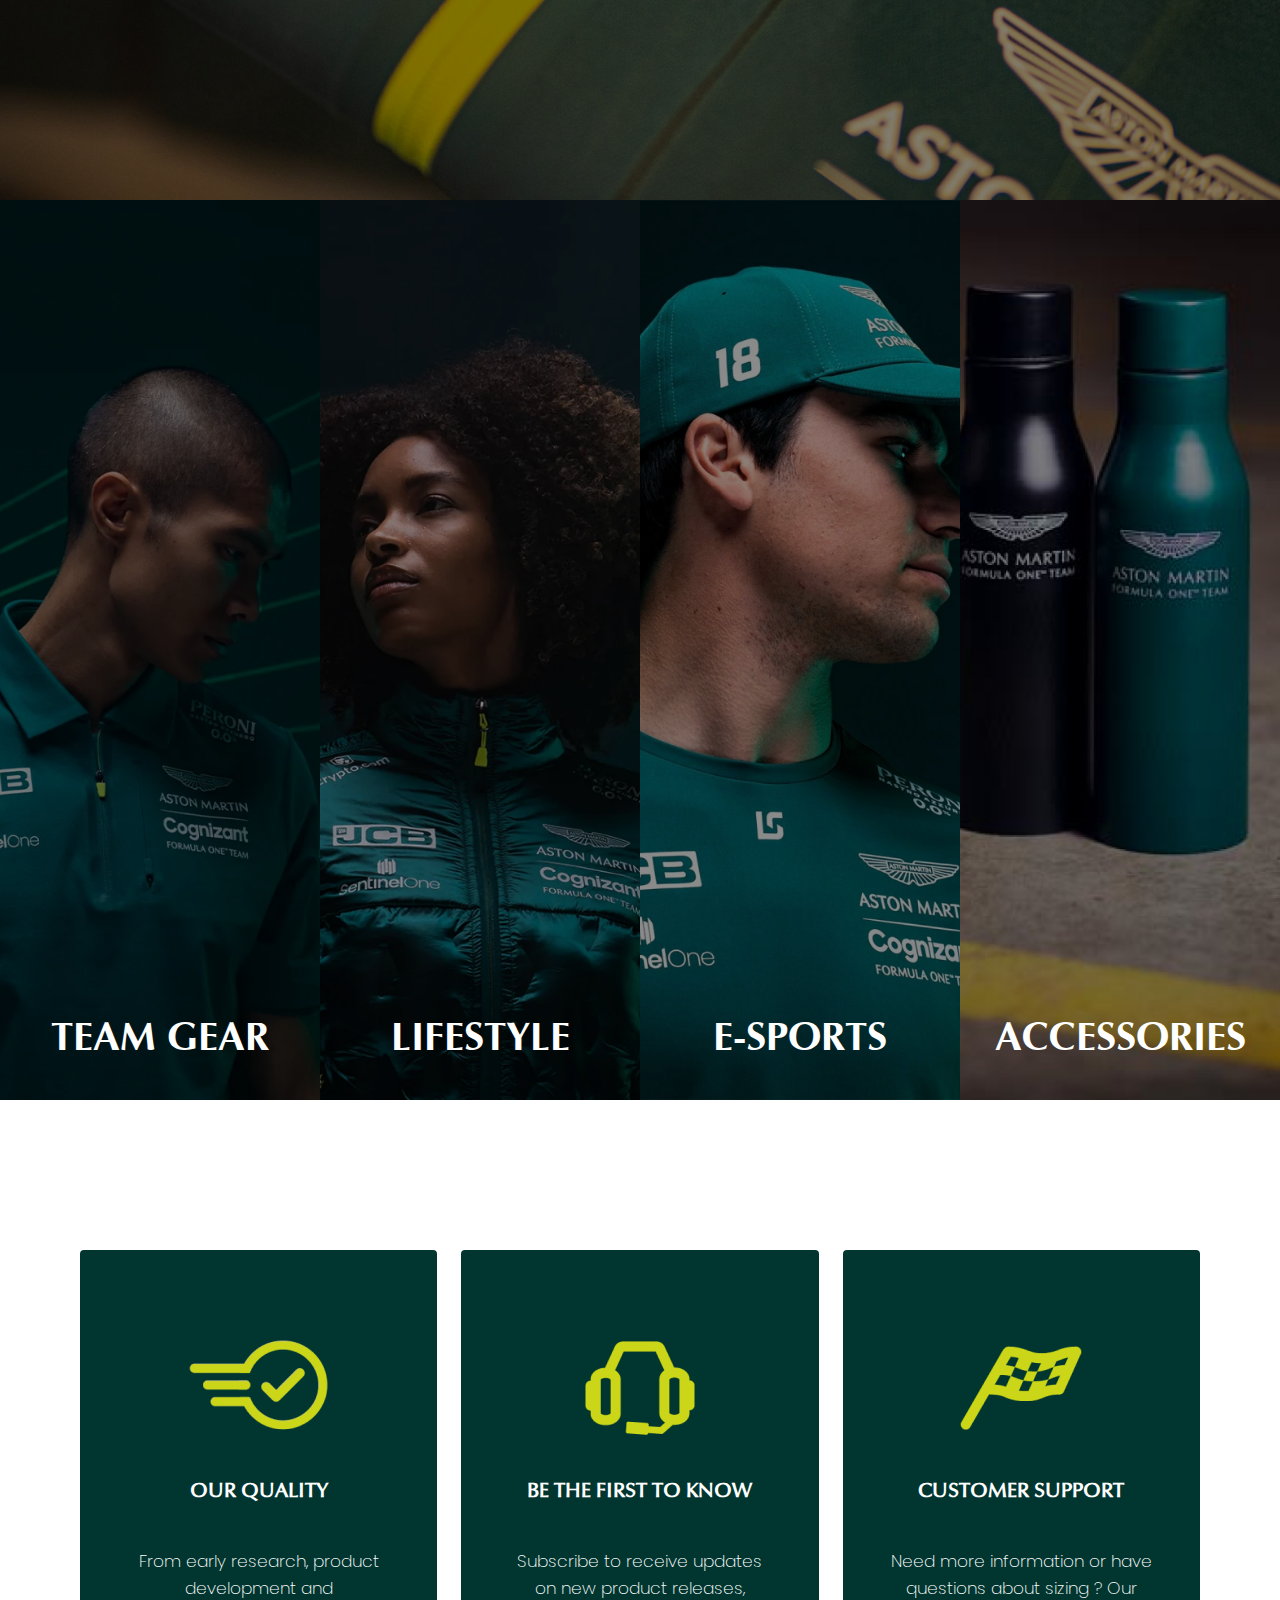
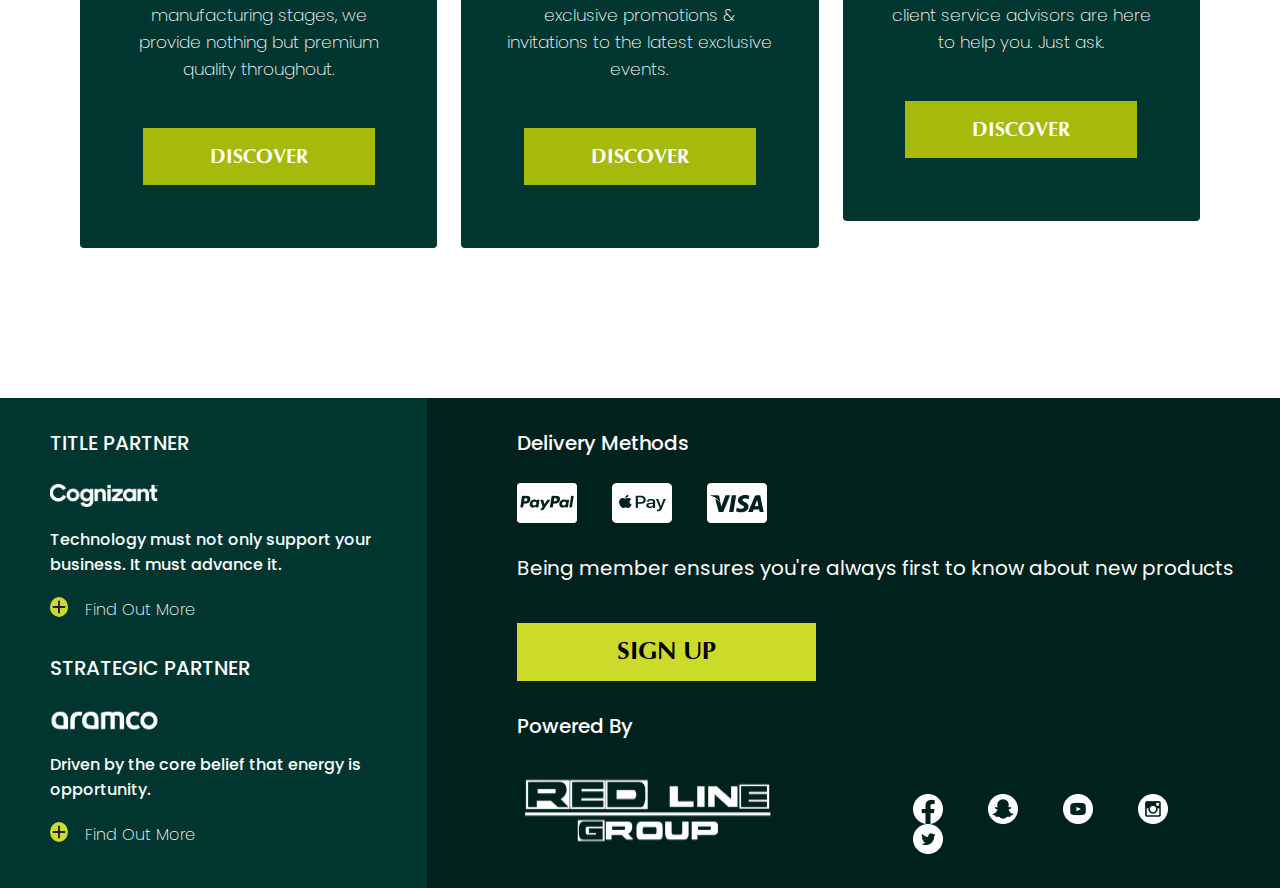
==== commit 101b317f: "Update index.html" ====
--- a/index.html
+++ b/index.html
@@ -23,8 +23,8 @@
                 <div></div>
                 <div class="list">
                     <ul>
-                        <a href="/index.html"><li >HOME</li></a>
-                        <a href="/team-gear.html"><li class="active">TEAM GEAR</li></a>
+                        <a href="/index.html" ><li class="active">HOME</li></a>
+                        <a href="/team-gear.html"><li >TEAM GEAR</li></a>
                         <li>LIFESTYLE</li>
                         <li>E-SPORTS</li>
                         <li>ACCESSORIES</li>
